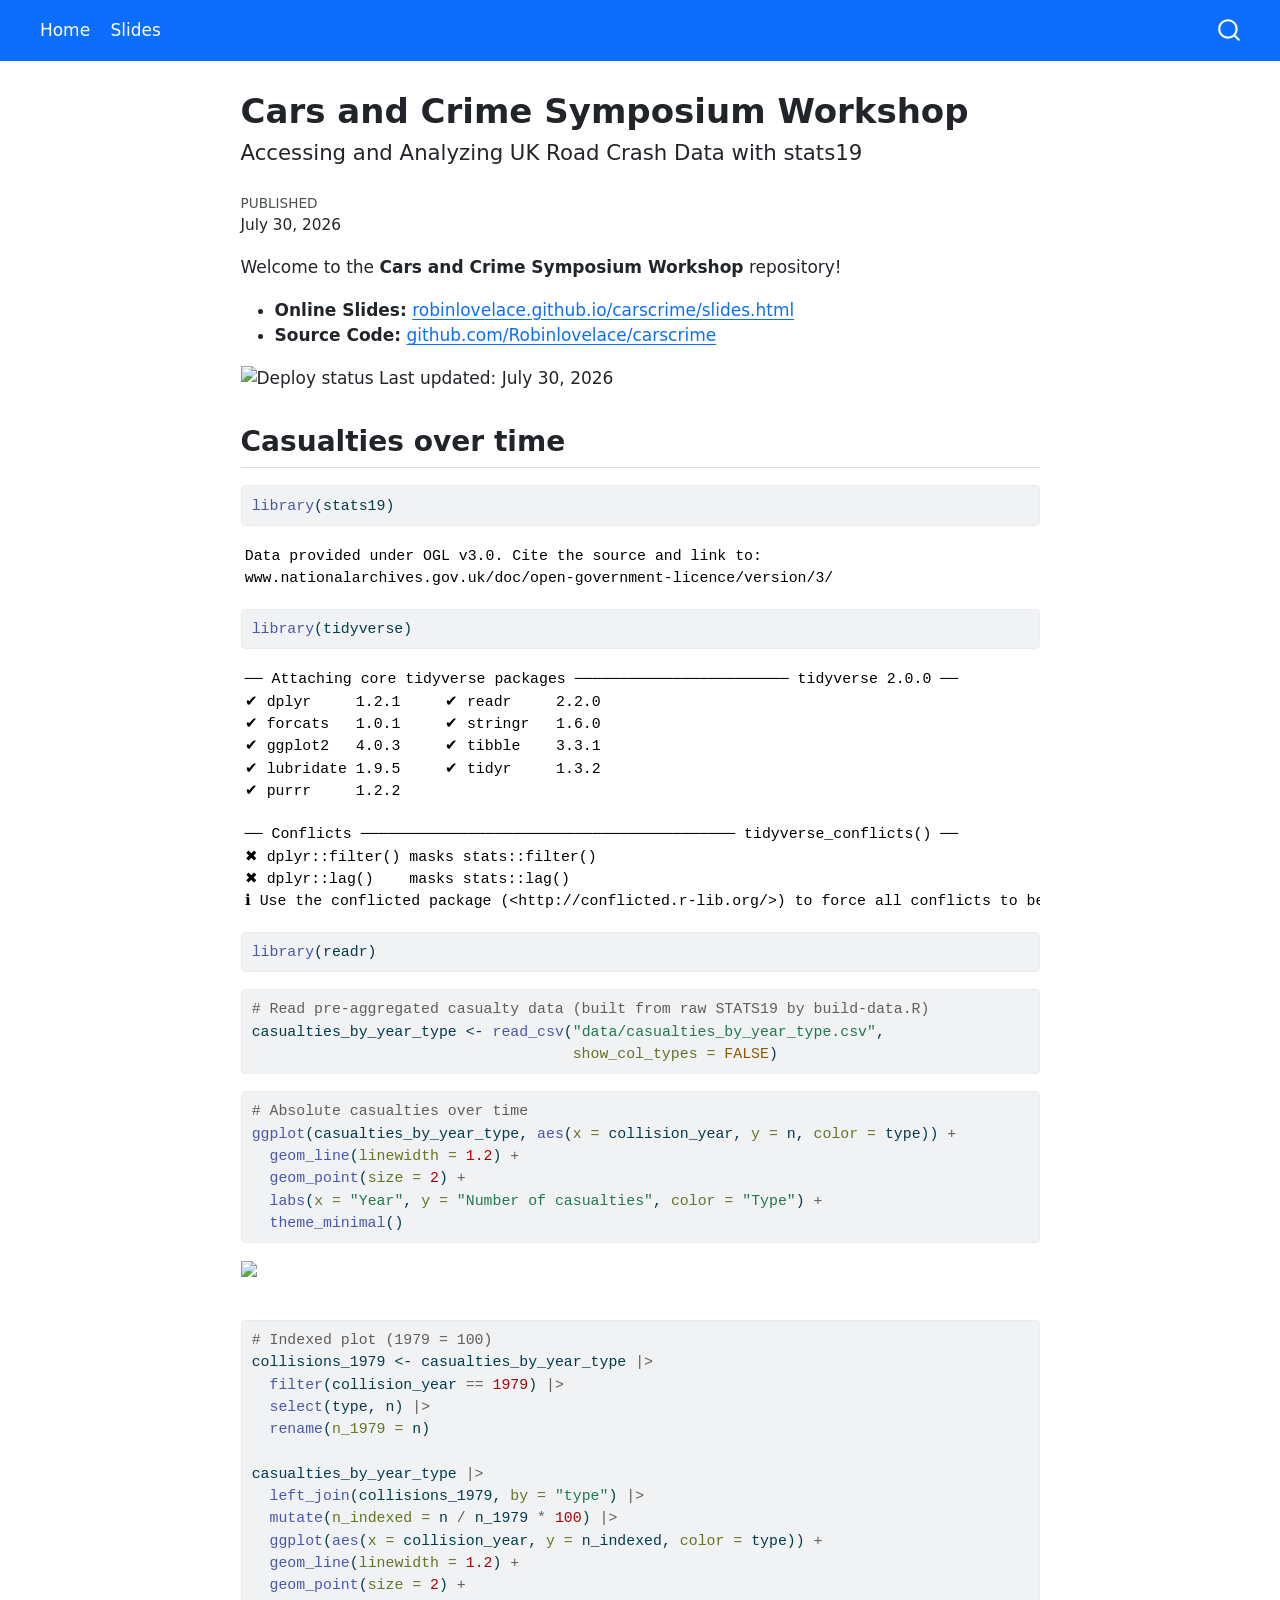
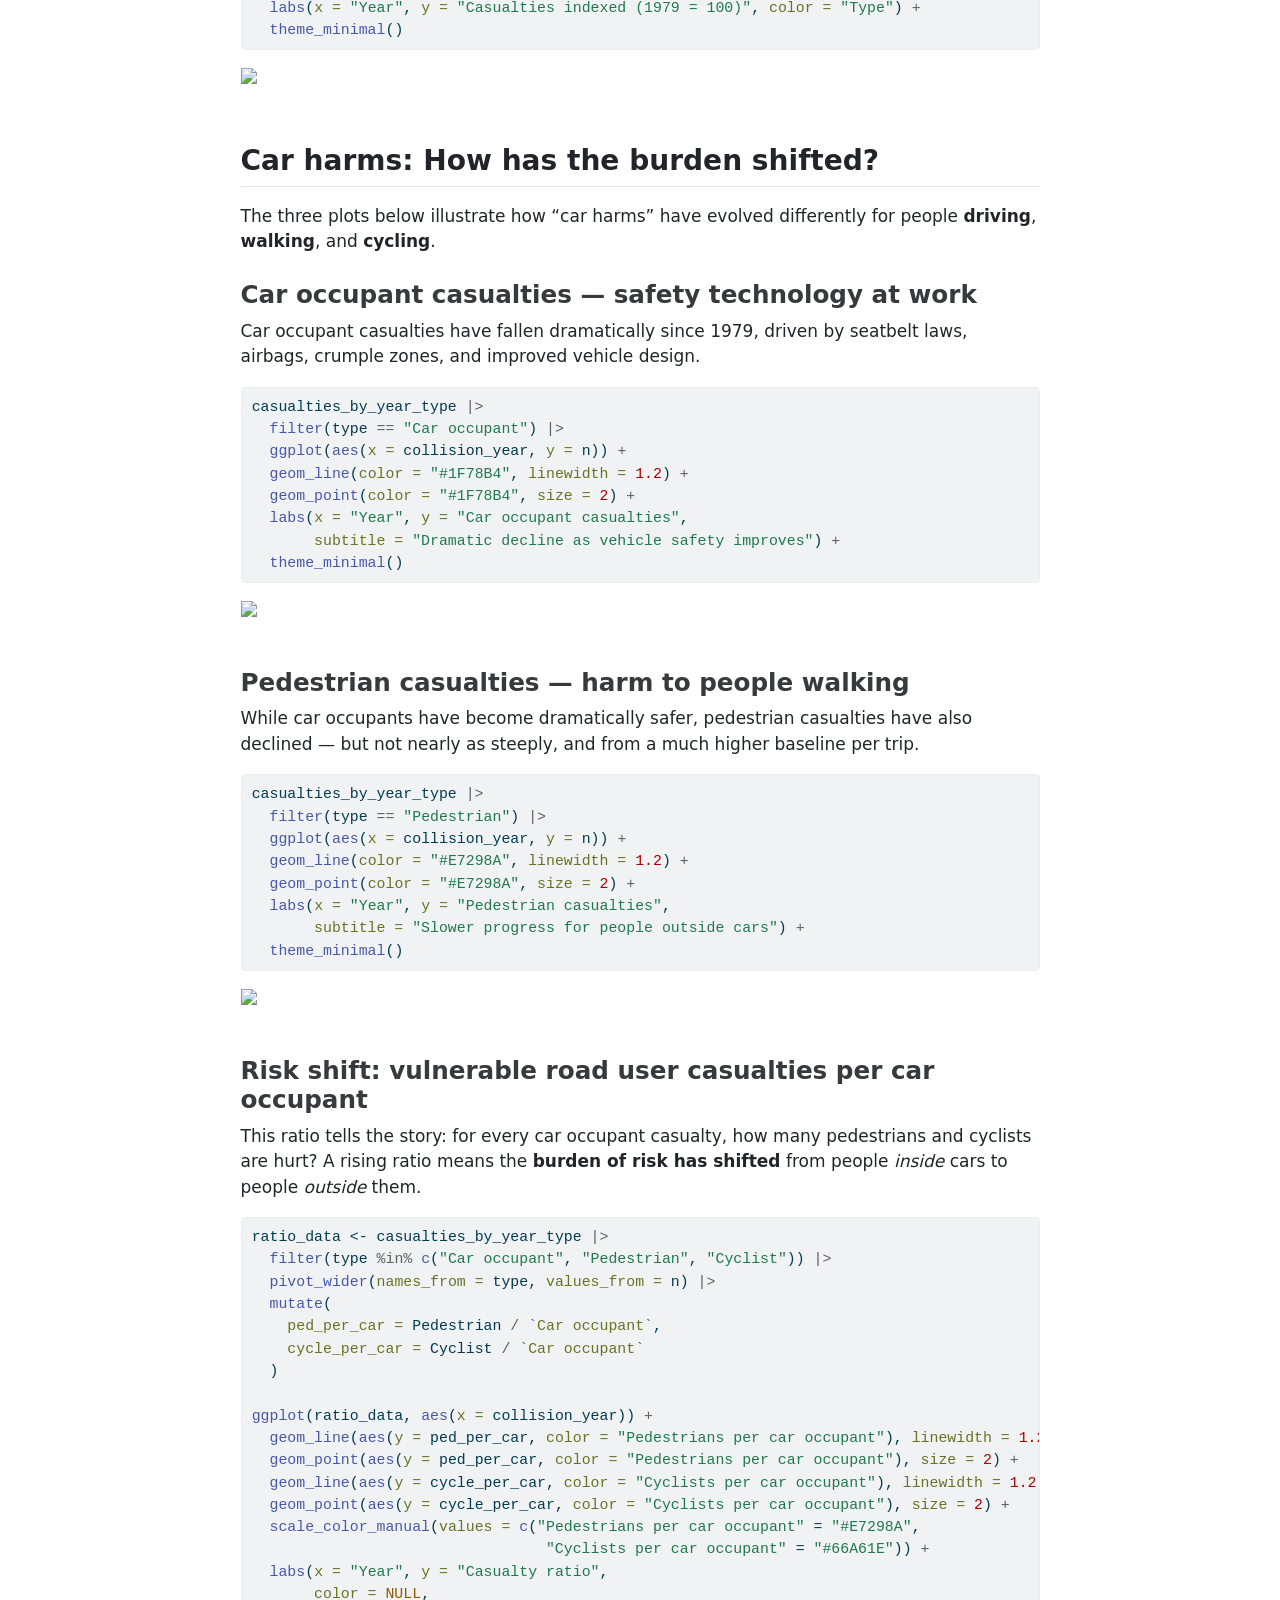
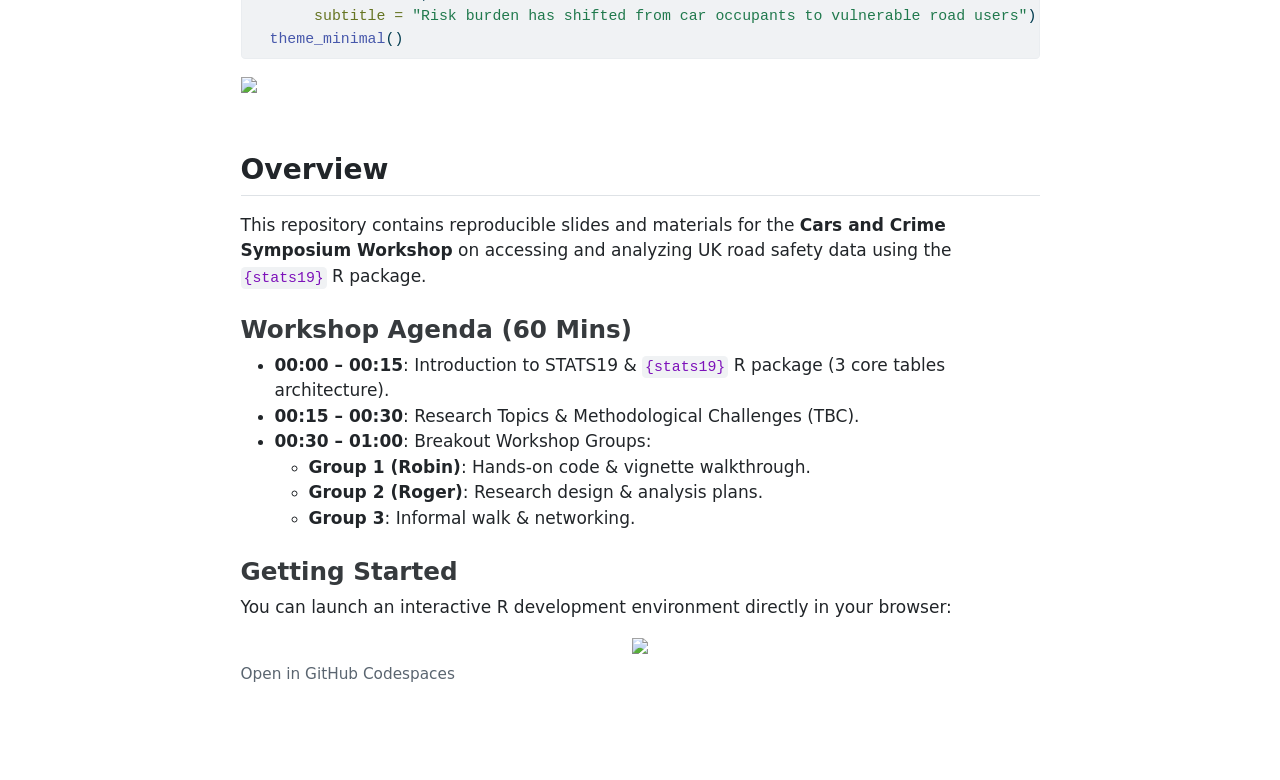
==== docs/index.html @ 3648b514 "Add car harms visualizations and pre-aggregated data Three new plots showing how car harms have shif" ====
<!DOCTYPE html>
<html xmlns="http://www.w3.org/1999/xhtml" lang="en" xml:lang="en"><head>

<meta charset="utf-8">
<meta name="generator" content="quarto-1.8.27">

<meta name="viewport" content="width=device-width, initial-scale=1.0, user-scalable=yes">

<meta name="dcterms.date" content="2026-07-30">

<title>Cars and Crime Symposium Workshop</title>
<style>
code{white-space: pre-wrap;}
span.smallcaps{font-variant: small-caps;}
div.columns{display: flex; gap: min(4vw, 1.5em);}
div.column{flex: auto; overflow-x: auto;}
div.hanging-indent{margin-left: 1.5em; text-indent: -1.5em;}
ul.task-list{list-style: none;}
ul.task-list li input[type="checkbox"] {
  width: 0.8em;
  margin: 0 0.8em 0.2em -1em; /* quarto-specific, see https://github.com/quarto-dev/quarto-cli/issues/4556 */ 
  vertical-align: middle;
}
/* CSS for syntax highlighting */
html { -webkit-text-size-adjust: 100%; }
pre > code.sourceCode { white-space: pre; position: relative; }
pre > code.sourceCode > span { display: inline-block; line-height: 1.25; }
pre > code.sourceCode > span:empty { height: 1.2em; }
.sourceCode { overflow: visible; }
code.sourceCode > span { color: inherit; text-decoration: inherit; }
div.sourceCode { margin: 1em 0; }
pre.sourceCode { margin: 0; }
@media screen {
div.sourceCode { overflow: auto; }
}
@media print {
pre > code.sourceCode { white-space: pre-wrap; }
pre > code.sourceCode > span { text-indent: -5em; padding-left: 5em; }
}
pre.numberSource code
  { counter-reset: source-line 0; }
pre.numberSource code > span
  { position: relative; left: -4em; counter-increment: source-line; }
pre.numberSource code > span > a:first-child::before
  { content: counter(source-line);
    position: relative; left: -1em; text-align: right; vertical-align: baseline;
    border: none; display: inline-block;
    -webkit-touch-callout: none; -webkit-user-select: none;
    -khtml-user-select: none; -moz-user-select: none;
    -ms-user-select: none; user-select: none;
    padding: 0 4px; width: 4em;
  }
pre.numberSource { margin-left: 3em;  padding-left: 4px; }
div.sourceCode
  {   }
@media screen {
pre > code.sourceCode > span > a:first-child::before { text-decoration: underline; }
}
</style>


<script src="site_libs/quarto-nav/quarto-nav.js"></script>
<script src="site_libs/quarto-nav/headroom.min.js"></script>
<script src="site_libs/clipboard/clipboard.min.js"></script>
<script src="site_libs/quarto-search/autocomplete.umd.js"></script>
<script src="site_libs/quarto-search/fuse.min.js"></script>
<script src="site_libs/quarto-search/quarto-search.js"></script>
<meta name="quarto:offset" content="./">
<script src="site_libs/quarto-html/quarto.js" type="module"></script>
<script src="site_libs/quarto-html/tabsets/tabsets.js" type="module"></script>
<script src="site_libs/quarto-html/axe/axe-check.js" type="module"></script>
<script src="site_libs/quarto-html/popper.min.js"></script>
<script src="site_libs/quarto-html/tippy.umd.min.js"></script>
<script src="site_libs/quarto-html/anchor.min.js"></script>
<link href="site_libs/quarto-html/tippy.css" rel="stylesheet">
<link href="site_libs/quarto-html/quarto-syntax-highlighting-ed96de9b727972fe78a7b5d16c58bf87.css" rel="stylesheet" id="quarto-text-highlighting-styles">
<script src="site_libs/bootstrap/bootstrap.min.js"></script>
<link href="site_libs/bootstrap/bootstrap-icons.css" rel="stylesheet">
<link href="site_libs/bootstrap/bootstrap-a65cd719b1292e57c921afe365943c10.min.css" rel="stylesheet" append-hash="true" id="quarto-bootstrap" data-mode="light">
<script id="quarto-search-options" type="application/json">{
  "location": "navbar",
  "copy-button": false,
  "collapse-after": 3,
  "panel-placement": "end",
  "type": "overlay",
  "limit": 50,
  "keyboard-shortcut": [
    "f",
    "/",
    "s"
  ],
  "show-item-context": false,
  "language": {
    "search-no-results-text": "No results",
    "search-matching-documents-text": "matching documents",
    "search-copy-link-title": "Copy link to search",
    "search-hide-matches-text": "Hide additional matches",
    "search-more-match-text": "more match in this document",
    "search-more-matches-text": "more matches in this document",
    "search-clear-button-title": "Clear",
    "search-text-placeholder": "",
    "search-detached-cancel-button-title": "Cancel",
    "search-submit-button-title": "Submit",
    "search-label": "Search"
  }
}</script>


</head>

<body class="nav-fixed fullcontent quarto-light">

<div id="quarto-search-results"></div>
  <header id="quarto-header" class="headroom fixed-top">
    <nav class="navbar navbar-expand-lg " data-bs-theme="dark">
      <div class="navbar-container container-fluid">
            <div id="quarto-search" class="" title="Search"></div>
          <button class="navbar-toggler" type="button" data-bs-toggle="collapse" data-bs-target="#navbarCollapse" aria-controls="navbarCollapse" role="menu" aria-expanded="false" aria-label="Toggle navigation" onclick="if (window.quartoToggleHeadroom) { window.quartoToggleHeadroom(); }">
  <span class="navbar-toggler-icon"></span>
</button>
          <div class="collapse navbar-collapse" id="navbarCollapse">
            <ul class="navbar-nav navbar-nav-scroll me-auto">
  <li class="nav-item">
    <a class="nav-link active" href="./index.html" aria-current="page"> 
<span class="menu-text">Home</span></a>
  </li>  
  <li class="nav-item">
    <a class="nav-link" href="./slides.html"> 
<span class="menu-text">Slides</span></a>
  </li>  
</ul>
          </div> <!-- /navcollapse -->
            <div class="quarto-navbar-tools">
</div>
      </div> <!-- /container-fluid -->
    </nav>
</header>
<!-- content -->
<div id="quarto-content" class="quarto-container page-columns page-rows-contents page-layout-article page-navbar">
<!-- sidebar -->
<!-- margin-sidebar -->
    
<!-- main -->
<main class="content" id="quarto-document-content">

<header id="title-block-header" class="quarto-title-block default">
<div class="quarto-title">
<h1 class="title">Cars and Crime Symposium Workshop</h1>
<p class="subtitle lead">Accessing and Analyzing UK Road Crash Data with stats19</p>
</div>



<div class="quarto-title-meta">

    
    <div>
    <div class="quarto-title-meta-heading">Published</div>
    <div class="quarto-title-meta-contents">
      <p class="date">July 30, 2026</p>
    </div>
  </div>
  
    
  </div>
  


</header>


<p>Welcome to the <strong>Cars and Crime Symposium Workshop</strong> repository!</p>
<ul>
<li><strong>Online Slides:</strong> <a href="https://robinlovelace.github.io/carscrime/slides.html">robinlovelace.github.io/carscrime/slides.html</a></li>
<li><strong>Source Code:</strong> <a href="https://github.com/Robinlovelace/carscrime">github.com/Robinlovelace/carscrime</a></li>
</ul>
<p><img src="https://img.shields.io/github/actions/workflow/status/Robinlovelace/carscrime/publish.yml?branch=main&amp;label=deploy" class="img-fluid" alt="Deploy status"> Last updated: July 30, 2026</p>
<section id="casualties-over-time" class="level2">
<h2 class="anchored" data-anchor-id="casualties-over-time">Casualties over time</h2>
<div class="cell">
<div class="code-copy-outer-scaffold"><div class="sourceCode cell-code" id="cb1"><pre class="sourceCode r code-with-copy"><code class="sourceCode r"><span id="cb1-1"><a href="#cb1-1" aria-hidden="true" tabindex="-1"></a><span class="fu">library</span>(stats19)</span></code></pre></div><button title="Copy to Clipboard" class="code-copy-button"><i class="bi"></i></button></div>
<div class="cell-output cell-output-stderr">
<pre><code>Data provided under OGL v3.0. Cite the source and link to:
www.nationalarchives.gov.uk/doc/open-government-licence/version/3/</code></pre>
</div>
<div class="code-copy-outer-scaffold"><div class="sourceCode cell-code" id="cb3"><pre class="sourceCode r code-with-copy"><code class="sourceCode r"><span id="cb3-1"><a href="#cb3-1" aria-hidden="true" tabindex="-1"></a><span class="fu">library</span>(tidyverse)</span></code></pre></div><button title="Copy to Clipboard" class="code-copy-button"><i class="bi"></i></button></div>
<div class="cell-output cell-output-stderr">
<pre><code>── Attaching core tidyverse packages ──────────────────────── tidyverse 2.0.0 ──
✔ dplyr     1.2.1     ✔ readr     2.2.0
✔ forcats   1.0.1     ✔ stringr   1.6.0
✔ ggplot2   4.0.3     ✔ tibble    3.3.1
✔ lubridate 1.9.5     ✔ tidyr     1.3.2
✔ purrr     1.2.2     </code></pre>
</div>
<div class="cell-output cell-output-stderr">
<pre><code>── Conflicts ────────────────────────────────────────── tidyverse_conflicts() ──
✖ dplyr::filter() masks stats::filter()
✖ dplyr::lag()    masks stats::lag()
ℹ Use the conflicted package (&lt;http://conflicted.r-lib.org/&gt;) to force all conflicts to become errors</code></pre>
</div>
<div class="code-copy-outer-scaffold"><div class="sourceCode cell-code" id="cb6"><pre class="sourceCode r code-with-copy"><code class="sourceCode r"><span id="cb6-1"><a href="#cb6-1" aria-hidden="true" tabindex="-1"></a><span class="fu">library</span>(readr)</span></code></pre></div><button title="Copy to Clipboard" class="code-copy-button"><i class="bi"></i></button></div>
</div>
<div class="cell">
<div class="code-copy-outer-scaffold"><div class="sourceCode cell-code" id="cb7"><pre class="sourceCode r code-with-copy"><code class="sourceCode r"><span id="cb7-1"><a href="#cb7-1" aria-hidden="true" tabindex="-1"></a><span class="co"># Read pre-aggregated casualty data (built from raw STATS19 by build-data.R)</span></span>
<span id="cb7-2"><a href="#cb7-2" aria-hidden="true" tabindex="-1"></a>casualties_by_year_type <span class="ot">&lt;-</span> <span class="fu">read_csv</span>(<span class="st">"data/casualties_by_year_type.csv"</span>,</span>
<span id="cb7-3"><a href="#cb7-3" aria-hidden="true" tabindex="-1"></a>                                    <span class="at">show_col_types =</span> <span class="cn">FALSE</span>)</span></code></pre></div><button title="Copy to Clipboard" class="code-copy-button"><i class="bi"></i></button></div>
</div>
<div class="cell">
<div class="code-copy-outer-scaffold"><div class="sourceCode cell-code" id="cb8"><pre class="sourceCode r code-with-copy"><code class="sourceCode r"><span id="cb8-1"><a href="#cb8-1" aria-hidden="true" tabindex="-1"></a><span class="co"># Absolute casualties over time</span></span>
<span id="cb8-2"><a href="#cb8-2" aria-hidden="true" tabindex="-1"></a><span class="fu">ggplot</span>(casualties_by_year_type, <span class="fu">aes</span>(<span class="at">x =</span> collision_year, <span class="at">y =</span> n, <span class="at">color =</span> type)) <span class="sc">+</span></span>
<span id="cb8-3"><a href="#cb8-3" aria-hidden="true" tabindex="-1"></a>  <span class="fu">geom_line</span>(<span class="at">linewidth =</span> <span class="fl">1.2</span>) <span class="sc">+</span></span>
<span id="cb8-4"><a href="#cb8-4" aria-hidden="true" tabindex="-1"></a>  <span class="fu">geom_point</span>(<span class="at">size =</span> <span class="dv">2</span>) <span class="sc">+</span></span>
<span id="cb8-5"><a href="#cb8-5" aria-hidden="true" tabindex="-1"></a>  <span class="fu">labs</span>(<span class="at">x =</span> <span class="st">"Year"</span>, <span class="at">y =</span> <span class="st">"Number of casualties"</span>, <span class="at">color =</span> <span class="st">"Type"</span>) <span class="sc">+</span></span>
<span id="cb8-6"><a href="#cb8-6" aria-hidden="true" tabindex="-1"></a>  <span class="fu">theme_minimal</span>()</span></code></pre></div><button title="Copy to Clipboard" class="code-copy-button"><i class="bi"></i></button></div>
<div class="cell-output-display">
<div>
<figure class="figure">
<p><img src="index_files/figure-html/unnamed-chunk-3-1.png" class="img-fluid figure-img" width="672"></p>
</figure>
</div>
</div>
</div>
<div class="cell">
<div class="code-copy-outer-scaffold"><div class="sourceCode cell-code" id="cb9"><pre class="sourceCode r code-with-copy"><code class="sourceCode r"><span id="cb9-1"><a href="#cb9-1" aria-hidden="true" tabindex="-1"></a><span class="co"># Indexed plot (1979 = 100)</span></span>
<span id="cb9-2"><a href="#cb9-2" aria-hidden="true" tabindex="-1"></a>collisions_1979 <span class="ot">&lt;-</span> casualties_by_year_type <span class="sc">|&gt;</span></span>
<span id="cb9-3"><a href="#cb9-3" aria-hidden="true" tabindex="-1"></a>  <span class="fu">filter</span>(collision_year <span class="sc">==</span> <span class="dv">1979</span>) <span class="sc">|&gt;</span></span>
<span id="cb9-4"><a href="#cb9-4" aria-hidden="true" tabindex="-1"></a>  <span class="fu">select</span>(type, n) <span class="sc">|&gt;</span></span>
<span id="cb9-5"><a href="#cb9-5" aria-hidden="true" tabindex="-1"></a>  <span class="fu">rename</span>(<span class="at">n_1979 =</span> n)</span>
<span id="cb9-6"><a href="#cb9-6" aria-hidden="true" tabindex="-1"></a></span>
<span id="cb9-7"><a href="#cb9-7" aria-hidden="true" tabindex="-1"></a>casualties_by_year_type <span class="sc">|&gt;</span></span>
<span id="cb9-8"><a href="#cb9-8" aria-hidden="true" tabindex="-1"></a>  <span class="fu">left_join</span>(collisions_1979, <span class="at">by =</span> <span class="st">"type"</span>) <span class="sc">|&gt;</span></span>
<span id="cb9-9"><a href="#cb9-9" aria-hidden="true" tabindex="-1"></a>  <span class="fu">mutate</span>(<span class="at">n_indexed =</span> n <span class="sc">/</span> n_1979 <span class="sc">*</span> <span class="dv">100</span>) <span class="sc">|&gt;</span></span>
<span id="cb9-10"><a href="#cb9-10" aria-hidden="true" tabindex="-1"></a>  <span class="fu">ggplot</span>(<span class="fu">aes</span>(<span class="at">x =</span> collision_year, <span class="at">y =</span> n_indexed, <span class="at">color =</span> type)) <span class="sc">+</span></span>
<span id="cb9-11"><a href="#cb9-11" aria-hidden="true" tabindex="-1"></a>  <span class="fu">geom_line</span>(<span class="at">linewidth =</span> <span class="fl">1.2</span>) <span class="sc">+</span></span>
<span id="cb9-12"><a href="#cb9-12" aria-hidden="true" tabindex="-1"></a>  <span class="fu">geom_point</span>(<span class="at">size =</span> <span class="dv">2</span>) <span class="sc">+</span></span>
<span id="cb9-13"><a href="#cb9-13" aria-hidden="true" tabindex="-1"></a>  <span class="fu">labs</span>(<span class="at">x =</span> <span class="st">"Year"</span>, <span class="at">y =</span> <span class="st">"Casualties indexed (1979 = 100)"</span>, <span class="at">color =</span> <span class="st">"Type"</span>) <span class="sc">+</span></span>
<span id="cb9-14"><a href="#cb9-14" aria-hidden="true" tabindex="-1"></a>  <span class="fu">theme_minimal</span>()</span></code></pre></div><button title="Copy to Clipboard" class="code-copy-button"><i class="bi"></i></button></div>
<div class="cell-output-display">
<div>
<figure class="figure">
<p><img src="index_files/figure-html/unnamed-chunk-4-1.png" class="img-fluid figure-img" width="672"></p>
</figure>
</div>
</div>
</div>
</section>
<section id="car-harms-how-has-the-burden-shifted" class="level2">
<h2 class="anchored" data-anchor-id="car-harms-how-has-the-burden-shifted">Car harms: How has the burden shifted?</h2>
<p>The three plots below illustrate how “car harms” have evolved differently for people <strong>driving</strong>, <strong>walking</strong>, and <strong>cycling</strong>.</p>
<section id="car-occupant-casualties-safety-technology-at-work" class="level3">
<h3 class="anchored" data-anchor-id="car-occupant-casualties-safety-technology-at-work">Car occupant casualties — safety technology at work</h3>
<p>Car occupant casualties have fallen dramatically since 1979, driven by seatbelt laws, airbags, crumple zones, and improved vehicle design.</p>
<div class="cell">
<div class="code-copy-outer-scaffold"><div class="sourceCode cell-code" id="cb10"><pre class="sourceCode r code-with-copy"><code class="sourceCode r"><span id="cb10-1"><a href="#cb10-1" aria-hidden="true" tabindex="-1"></a>casualties_by_year_type <span class="sc">|&gt;</span></span>
<span id="cb10-2"><a href="#cb10-2" aria-hidden="true" tabindex="-1"></a>  <span class="fu">filter</span>(type <span class="sc">==</span> <span class="st">"Car occupant"</span>) <span class="sc">|&gt;</span></span>
<span id="cb10-3"><a href="#cb10-3" aria-hidden="true" tabindex="-1"></a>  <span class="fu">ggplot</span>(<span class="fu">aes</span>(<span class="at">x =</span> collision_year, <span class="at">y =</span> n)) <span class="sc">+</span></span>
<span id="cb10-4"><a href="#cb10-4" aria-hidden="true" tabindex="-1"></a>  <span class="fu">geom_line</span>(<span class="at">color =</span> <span class="st">"#1F78B4"</span>, <span class="at">linewidth =</span> <span class="fl">1.2</span>) <span class="sc">+</span></span>
<span id="cb10-5"><a href="#cb10-5" aria-hidden="true" tabindex="-1"></a>  <span class="fu">geom_point</span>(<span class="at">color =</span> <span class="st">"#1F78B4"</span>, <span class="at">size =</span> <span class="dv">2</span>) <span class="sc">+</span></span>
<span id="cb10-6"><a href="#cb10-6" aria-hidden="true" tabindex="-1"></a>  <span class="fu">labs</span>(<span class="at">x =</span> <span class="st">"Year"</span>, <span class="at">y =</span> <span class="st">"Car occupant casualties"</span>,</span>
<span id="cb10-7"><a href="#cb10-7" aria-hidden="true" tabindex="-1"></a>       <span class="at">subtitle =</span> <span class="st">"Dramatic decline as vehicle safety improves"</span>) <span class="sc">+</span></span>
<span id="cb10-8"><a href="#cb10-8" aria-hidden="true" tabindex="-1"></a>  <span class="fu">theme_minimal</span>()</span></code></pre></div><button title="Copy to Clipboard" class="code-copy-button"><i class="bi"></i></button></div>
<div class="cell-output-display">
<div>
<figure class="figure">
<p><img src="index_files/figure-html/unnamed-chunk-5-1.png" class="img-fluid figure-img" width="672"></p>
</figure>
</div>
</div>
</div>
</section>
<section id="pedestrian-casualties-harm-to-people-walking" class="level3">
<h3 class="anchored" data-anchor-id="pedestrian-casualties-harm-to-people-walking">Pedestrian casualties — harm to people walking</h3>
<p>While car occupants have become dramatically safer, pedestrian casualties have also declined — but not nearly as steeply, and from a much higher baseline per trip.</p>
<div class="cell">
<div class="code-copy-outer-scaffold"><div class="sourceCode cell-code" id="cb11"><pre class="sourceCode r code-with-copy"><code class="sourceCode r"><span id="cb11-1"><a href="#cb11-1" aria-hidden="true" tabindex="-1"></a>casualties_by_year_type <span class="sc">|&gt;</span></span>
<span id="cb11-2"><a href="#cb11-2" aria-hidden="true" tabindex="-1"></a>  <span class="fu">filter</span>(type <span class="sc">==</span> <span class="st">"Pedestrian"</span>) <span class="sc">|&gt;</span></span>
<span id="cb11-3"><a href="#cb11-3" aria-hidden="true" tabindex="-1"></a>  <span class="fu">ggplot</span>(<span class="fu">aes</span>(<span class="at">x =</span> collision_year, <span class="at">y =</span> n)) <span class="sc">+</span></span>
<span id="cb11-4"><a href="#cb11-4" aria-hidden="true" tabindex="-1"></a>  <span class="fu">geom_line</span>(<span class="at">color =</span> <span class="st">"#E7298A"</span>, <span class="at">linewidth =</span> <span class="fl">1.2</span>) <span class="sc">+</span></span>
<span id="cb11-5"><a href="#cb11-5" aria-hidden="true" tabindex="-1"></a>  <span class="fu">geom_point</span>(<span class="at">color =</span> <span class="st">"#E7298A"</span>, <span class="at">size =</span> <span class="dv">2</span>) <span class="sc">+</span></span>
<span id="cb11-6"><a href="#cb11-6" aria-hidden="true" tabindex="-1"></a>  <span class="fu">labs</span>(<span class="at">x =</span> <span class="st">"Year"</span>, <span class="at">y =</span> <span class="st">"Pedestrian casualties"</span>,</span>
<span id="cb11-7"><a href="#cb11-7" aria-hidden="true" tabindex="-1"></a>       <span class="at">subtitle =</span> <span class="st">"Slower progress for people outside cars"</span>) <span class="sc">+</span></span>
<span id="cb11-8"><a href="#cb11-8" aria-hidden="true" tabindex="-1"></a>  <span class="fu">theme_minimal</span>()</span></code></pre></div><button title="Copy to Clipboard" class="code-copy-button"><i class="bi"></i></button></div>
<div class="cell-output-display">
<div>
<figure class="figure">
<p><img src="index_files/figure-html/unnamed-chunk-6-1.png" class="img-fluid figure-img" width="672"></p>
</figure>
</div>
</div>
</div>
</section>
<section id="risk-shift-vulnerable-road-user-casualties-per-car-occupant" class="level3">
<h3 class="anchored" data-anchor-id="risk-shift-vulnerable-road-user-casualties-per-car-occupant">Risk shift: vulnerable road user casualties per car occupant</h3>
<p>This ratio tells the story: for every car occupant casualty, how many pedestrians and cyclists are hurt? A rising ratio means the <strong>burden of risk has shifted</strong> from people <em>inside</em> cars to people <em>outside</em> them.</p>
<div class="cell">
<div class="code-copy-outer-scaffold"><div class="sourceCode cell-code" id="cb12"><pre class="sourceCode r code-with-copy"><code class="sourceCode r"><span id="cb12-1"><a href="#cb12-1" aria-hidden="true" tabindex="-1"></a>ratio_data <span class="ot">&lt;-</span> casualties_by_year_type <span class="sc">|&gt;</span></span>
<span id="cb12-2"><a href="#cb12-2" aria-hidden="true" tabindex="-1"></a>  <span class="fu">filter</span>(type <span class="sc">%in%</span> <span class="fu">c</span>(<span class="st">"Car occupant"</span>, <span class="st">"Pedestrian"</span>, <span class="st">"Cyclist"</span>)) <span class="sc">|&gt;</span></span>
<span id="cb12-3"><a href="#cb12-3" aria-hidden="true" tabindex="-1"></a>  <span class="fu">pivot_wider</span>(<span class="at">names_from =</span> type, <span class="at">values_from =</span> n) <span class="sc">|&gt;</span></span>
<span id="cb12-4"><a href="#cb12-4" aria-hidden="true" tabindex="-1"></a>  <span class="fu">mutate</span>(</span>
<span id="cb12-5"><a href="#cb12-5" aria-hidden="true" tabindex="-1"></a>    <span class="at">ped_per_car =</span> Pedestrian <span class="sc">/</span> <span class="st">`</span><span class="at">Car occupant</span><span class="st">`</span>,</span>
<span id="cb12-6"><a href="#cb12-6" aria-hidden="true" tabindex="-1"></a>    <span class="at">cycle_per_car =</span> Cyclist <span class="sc">/</span> <span class="st">`</span><span class="at">Car occupant</span><span class="st">`</span></span>
<span id="cb12-7"><a href="#cb12-7" aria-hidden="true" tabindex="-1"></a>  )</span>
<span id="cb12-8"><a href="#cb12-8" aria-hidden="true" tabindex="-1"></a></span>
<span id="cb12-9"><a href="#cb12-9" aria-hidden="true" tabindex="-1"></a><span class="fu">ggplot</span>(ratio_data, <span class="fu">aes</span>(<span class="at">x =</span> collision_year)) <span class="sc">+</span></span>
<span id="cb12-10"><a href="#cb12-10" aria-hidden="true" tabindex="-1"></a>  <span class="fu">geom_line</span>(<span class="fu">aes</span>(<span class="at">y =</span> ped_per_car, <span class="at">color =</span> <span class="st">"Pedestrians per car occupant"</span>), <span class="at">linewidth =</span> <span class="fl">1.2</span>) <span class="sc">+</span></span>
<span id="cb12-11"><a href="#cb12-11" aria-hidden="true" tabindex="-1"></a>  <span class="fu">geom_point</span>(<span class="fu">aes</span>(<span class="at">y =</span> ped_per_car, <span class="at">color =</span> <span class="st">"Pedestrians per car occupant"</span>), <span class="at">size =</span> <span class="dv">2</span>) <span class="sc">+</span></span>
<span id="cb12-12"><a href="#cb12-12" aria-hidden="true" tabindex="-1"></a>  <span class="fu">geom_line</span>(<span class="fu">aes</span>(<span class="at">y =</span> cycle_per_car, <span class="at">color =</span> <span class="st">"Cyclists per car occupant"</span>), <span class="at">linewidth =</span> <span class="fl">1.2</span>) <span class="sc">+</span></span>
<span id="cb12-13"><a href="#cb12-13" aria-hidden="true" tabindex="-1"></a>  <span class="fu">geom_point</span>(<span class="fu">aes</span>(<span class="at">y =</span> cycle_per_car, <span class="at">color =</span> <span class="st">"Cyclists per car occupant"</span>), <span class="at">size =</span> <span class="dv">2</span>) <span class="sc">+</span></span>
<span id="cb12-14"><a href="#cb12-14" aria-hidden="true" tabindex="-1"></a>  <span class="fu">scale_color_manual</span>(<span class="at">values =</span> <span class="fu">c</span>(<span class="st">"Pedestrians per car occupant"</span> <span class="ot">=</span> <span class="st">"#E7298A"</span>,</span>
<span id="cb12-15"><a href="#cb12-15" aria-hidden="true" tabindex="-1"></a>                                 <span class="st">"Cyclists per car occupant"</span> <span class="ot">=</span> <span class="st">"#66A61E"</span>)) <span class="sc">+</span></span>
<span id="cb12-16"><a href="#cb12-16" aria-hidden="true" tabindex="-1"></a>  <span class="fu">labs</span>(<span class="at">x =</span> <span class="st">"Year"</span>, <span class="at">y =</span> <span class="st">"Casualty ratio"</span>,</span>
<span id="cb12-17"><a href="#cb12-17" aria-hidden="true" tabindex="-1"></a>       <span class="at">color =</span> <span class="cn">NULL</span>,</span>
<span id="cb12-18"><a href="#cb12-18" aria-hidden="true" tabindex="-1"></a>       <span class="at">subtitle =</span> <span class="st">"Risk burden has shifted from car occupants to vulnerable road users"</span>) <span class="sc">+</span></span>
<span id="cb12-19"><a href="#cb12-19" aria-hidden="true" tabindex="-1"></a>  <span class="fu">theme_minimal</span>()</span></code></pre></div><button title="Copy to Clipboard" class="code-copy-button"><i class="bi"></i></button></div>
<div class="cell-output-display">
<div>
<figure class="figure">
<p><img src="index_files/figure-html/unnamed-chunk-7-1.png" class="img-fluid figure-img" width="672"></p>
</figure>
</div>
</div>
</div>
</section>
</section>
<section id="overview" class="level2">
<h2 class="anchored" data-anchor-id="overview">Overview</h2>
<p>This repository contains reproducible slides and materials for the <strong>Cars and Crime Symposium Workshop</strong> on accessing and analyzing UK road safety data using the <code>{stats19}</code> R package.</p>
<section id="workshop-agenda-60-mins" class="level3">
<h3 class="anchored" data-anchor-id="workshop-agenda-60-mins">Workshop Agenda (60 Mins)</h3>
<ul>
<li><strong>00:00 – 00:15</strong>: Introduction to STATS19 &amp; <code>{stats19}</code> R package (3 core tables architecture).</li>
<li><strong>00:15 – 00:30</strong>: Research Topics &amp; Methodological Challenges (TBC).</li>
<li><strong>00:30 – 01:00</strong>: Breakout Workshop Groups:
<ul>
<li><strong>Group 1 (Robin)</strong>: Hands-on code &amp; vignette walkthrough.</li>
<li><strong>Group 2 (Roger)</strong>: Research design &amp; analysis plans.</li>
<li><strong>Group 3</strong>: Informal walk &amp; networking.</li>
</ul></li>
</ul>
</section>
<section id="getting-started" class="level3">
<h3 class="anchored" data-anchor-id="getting-started">Getting Started</h3>
<p>You can launch an interactive R development environment directly in your browser:</p>
<div class="quarto-figure quarto-figure-center">
<figure class="figure">
<p><a href="https://github.com/codespaces/new/Robinlovelace/carscrime?quickstart=1"><img src="https://img.shields.io/badge/Open%20in-GitHub%20Codespaces-blue?logo=github.png" class="img-fluid figure-img"></a></p>
<figcaption>Open in GitHub Codespaces</figcaption>
</figure>
</div>


</section>
</section>

</main> <!-- /main -->
<script id="quarto-html-after-body" type="application/javascript">
  window.document.addEventListener("DOMContentLoaded", function (event) {
    const icon = "";
    const anchorJS = new window.AnchorJS();
    anchorJS.options = {
      placement: 'right',
      icon: icon
    };
    anchorJS.add('.anchored');
    const isCodeAnnotation = (el) => {
      for (const clz of el.classList) {
        if (clz.startsWith('code-annotation-')) {                     
          return true;
        }
      }
      return false;
    }
    const onCopySuccess = function(e) {
      // button target
      const button = e.trigger;
      // don't keep focus
      button.blur();
      // flash "checked"
      button.classList.add('code-copy-button-checked');
      var currentTitle = button.getAttribute("title");
      button.setAttribute("title", "Copied!");
      let tooltip;
      if (window.bootstrap) {
        button.setAttribute("data-bs-toggle", "tooltip");
        button.setAttribute("data-bs-placement", "left");
        button.setAttribute("data-bs-title", "Copied!");
        tooltip = new bootstrap.Tooltip(button, 
          { trigger: "manual", 
            customClass: "code-copy-button-tooltip",
            offset: [0, -8]});
        tooltip.show();    
      }
      setTimeout(function() {
        if (tooltip) {
          tooltip.hide();
          button.removeAttribute("data-bs-title");
          button.removeAttribute("data-bs-toggle");
          button.removeAttribute("data-bs-placement");
        }
        button.setAttribute("title", currentTitle);
        button.classList.remove('code-copy-button-checked');
      }, 1000);
      // clear code selection
      e.clearSelection();
    }
    const getTextToCopy = function(trigger) {
      const outerScaffold = trigger.parentElement.cloneNode(true);
      const codeEl = outerScaffold.querySelector('code');
      for (const childEl of codeEl.children) {
        if (isCodeAnnotation(childEl)) {
          childEl.remove();
        }
      }
      return codeEl.innerText;
    }
    const clipboard = new window.ClipboardJS('.code-copy-button:not([data-in-quarto-modal])', {
      text: getTextToCopy
    });
    clipboard.on('success', onCopySuccess);
    if (window.document.getElementById('quarto-embedded-source-code-modal')) {
      const clipboardModal = new window.ClipboardJS('.code-copy-button[data-in-quarto-modal]', {
        text: getTextToCopy,
        container: window.document.getElementById('quarto-embedded-source-code-modal')
      });
      clipboardModal.on('success', onCopySuccess);
    }
      var localhostRegex = new RegExp(/^(?:http|https):\/\/localhost\:?[0-9]*\//);
      var mailtoRegex = new RegExp(/^mailto:/);
        var filterRegex = new RegExp('/' + window.location.host + '/');
      var isInternal = (href) => {
          return filterRegex.test(href) || localhostRegex.test(href) || mailtoRegex.test(href);
      }
      // Inspect non-navigation links and adorn them if external
     var links = window.document.querySelectorAll('a[href]:not(.nav-link):not(.navbar-brand):not(.toc-action):not(.sidebar-link):not(.sidebar-item-toggle):not(.pagination-link):not(.no-external):not([aria-hidden]):not(.dropdown-item):not(.quarto-navigation-tool):not(.about-link)');
      for (var i=0; i<links.length; i++) {
        const link = links[i];
        if (!isInternal(link.href)) {
          // undo the damage that might have been done by quarto-nav.js in the case of
          // links that we want to consider external
          if (link.dataset.originalHref !== undefined) {
            link.href = link.dataset.originalHref;
          }
        }
      }
    function tippyHover(el, contentFn, onTriggerFn, onUntriggerFn) {
      const config = {
        allowHTML: true,
        maxWidth: 500,
        delay: 100,
        arrow: false,
        appendTo: function(el) {
            return el.parentElement;
        },
        interactive: true,
        interactiveBorder: 10,
        theme: 'quarto',
        placement: 'bottom-start',
      };
      if (contentFn) {
        config.content = contentFn;
      }
      if (onTriggerFn) {
        config.onTrigger = onTriggerFn;
      }
      if (onUntriggerFn) {
        config.onUntrigger = onUntriggerFn;
      }
      window.tippy(el, config); 
    }
    const noterefs = window.document.querySelectorAll('a[role="doc-noteref"]');
    for (var i=0; i<noterefs.length; i++) {
      const ref = noterefs[i];
      tippyHover(ref, function() {
        // use id or data attribute instead here
        let href = ref.getAttribute('data-footnote-href') || ref.getAttribute('href');
        try { href = new URL(href).hash; } catch {}
        const id = href.replace(/^#\/?/, "");
        const note = window.document.getElementById(id);
        if (note) {
          return note.innerHTML;
        } else {
          return "";
        }
      });
    }
    const xrefs = window.document.querySelectorAll('a.quarto-xref');
    const processXRef = (id, note) => {
      // Strip column container classes
      const stripColumnClz = (el) => {
        el.classList.remove("page-full", "page-columns");
        if (el.children) {
          for (const child of el.children) {
            stripColumnClz(child);
          }
        }
      }
      stripColumnClz(note)
      if (id === null || id.startsWith('sec-')) {
        // Special case sections, only their first couple elements
        const container = document.createElement("div");
        if (note.children && note.children.length > 2) {
          container.appendChild(note.children[0].cloneNode(true));
          for (let i = 1; i < note.children.length; i++) {
            const child = note.children[i];
            if (child.tagName === "P" && child.innerText === "") {
              continue;
            } else {
              container.appendChild(child.cloneNode(true));
              break;
            }
          }
          if (window.Quarto?.typesetMath) {
            window.Quarto.typesetMath(container);
          }
          return container.innerHTML
        } else {
          if (window.Quarto?.typesetMath) {
            window.Quarto.typesetMath(note);
          }
          return note.innerHTML;
        }
      } else {
        // Remove any anchor links if they are present
        const anchorLink = note.querySelector('a.anchorjs-link');
        if (anchorLink) {
          anchorLink.remove();
        }
        if (window.Quarto?.typesetMath) {
          window.Quarto.typesetMath(note);
        }
        if (note.classList.contains("callout")) {
          return note.outerHTML;
        } else {
          return note.innerHTML;
        }
      }
    }
    for (var i=0; i<xrefs.length; i++) {
      const xref = xrefs[i];
      tippyHover(xref, undefined, function(instance) {
        instance.disable();
        let url = xref.getAttribute('href');
        let hash = undefined; 
        if (url.startsWith('#')) {
          hash = url;
        } else {
          try { hash = new URL(url).hash; } catch {}
        }
        if (hash) {
          const id = hash.replace(/^#\/?/, "");
          const note = window.document.getElementById(id);
          if (note !== null) {
            try {
              const html = processXRef(id, note.cloneNode(true));
              instance.setContent(html);
            } finally {
              instance.enable();
              instance.show();
            }
          } else {
            // See if we can fetch this
            fetch(url.split('#')[0])
            .then(res => res.text())
            .then(html => {
              const parser = new DOMParser();
              const htmlDoc = parser.parseFromString(html, "text/html");
              const note = htmlDoc.getElementById(id);
              if (note !== null) {
                const html = processXRef(id, note);
                instance.setContent(html);
              } 
            }).finally(() => {
              instance.enable();
              instance.show();
            });
          }
        } else {
          // See if we can fetch a full url (with no hash to target)
          // This is a special case and we should probably do some content thinning / targeting
          fetch(url)
          .then(res => res.text())
          .then(html => {
            const parser = new DOMParser();
            const htmlDoc = parser.parseFromString(html, "text/html");
            const note = htmlDoc.querySelector('main.content');
            if (note !== null) {
              // This should only happen for chapter cross references
              // (since there is no id in the URL)
              // remove the first header
              if (note.children.length > 0 && note.children[0].tagName === "HEADER") {
                note.children[0].remove();
              }
              const html = processXRef(null, note);
              instance.setContent(html);
            } 
          }).finally(() => {
            instance.enable();
            instance.show();
          });
        }
      }, function(instance) {
      });
    }
        let selectedAnnoteEl;
        const selectorForAnnotation = ( cell, annotation) => {
          let cellAttr = 'data-code-cell="' + cell + '"';
          let lineAttr = 'data-code-annotation="' +  annotation + '"';
          const selector = 'span[' + cellAttr + '][' + lineAttr + ']';
          return selector;
        }
        const selectCodeLines = (annoteEl) => {
          const doc = window.document;
          const targetCell = annoteEl.getAttribute("data-target-cell");
          const targetAnnotation = annoteEl.getAttribute("data-target-annotation");
          const annoteSpan = window.document.querySelector(selectorForAnnotation(targetCell, targetAnnotation));
          const lines = annoteSpan.getAttribute("data-code-lines").split(",");
          const lineIds = lines.map((line) => {
            return targetCell + "-" + line;
          })
          let top = null;
          let height = null;
          let parent = null;
          if (lineIds.length > 0) {
              //compute the position of the single el (top and bottom and make a div)
              const el = window.document.getElementById(lineIds[0]);
              top = el.offsetTop;
              height = el.offsetHeight;
              parent = el.parentElement.parentElement;
            if (lineIds.length > 1) {
              const lastEl = window.document.getElementById(lineIds[lineIds.length - 1]);
              const bottom = lastEl.offsetTop + lastEl.offsetHeight;
              height = bottom - top;
            }
            if (top !== null && height !== null && parent !== null) {
              // cook up a div (if necessary) and position it 
              let div = window.document.getElementById("code-annotation-line-highlight");
              if (div === null) {
                div = window.document.createElement("div");
                div.setAttribute("id", "code-annotation-line-highlight");
                div.style.position = 'absolute';
                parent.appendChild(div);
              }
              div.style.top = top - 2 + "px";
              div.style.height = height + 4 + "px";
              div.style.left = 0;
              let gutterDiv = window.document.getElementById("code-annotation-line-highlight-gutter");
              if (gutterDiv === null) {
                gutterDiv = window.document.createElement("div");
                gutterDiv.setAttribute("id", "code-annotation-line-highlight-gutter");
                gutterDiv.style.position = 'absolute';
                const codeCell = window.document.getElementById(targetCell);
                const gutter = codeCell.querySelector('.code-annotation-gutter');
                gutter.appendChild(gutterDiv);
              }
              gutterDiv.style.top = top - 2 + "px";
              gutterDiv.style.height = height + 4 + "px";
            }
            selectedAnnoteEl = annoteEl;
          }
        };
        const unselectCodeLines = () => {
          const elementsIds = ["code-annotation-line-highlight", "code-annotation-line-highlight-gutter"];
          elementsIds.forEach((elId) => {
            const div = window.document.getElementById(elId);
            if (div) {
              div.remove();
            }
          });
          selectedAnnoteEl = undefined;
        };
          // Handle positioning of the toggle
      window.addEventListener(
        "resize",
        throttle(() => {
          elRect = undefined;
          if (selectedAnnoteEl) {
            selectCodeLines(selectedAnnoteEl);
          }
        }, 10)
      );
      function throttle(fn, ms) {
      let throttle = false;
      let timer;
        return (...args) => {
          if(!throttle) { // first call gets through
              fn.apply(this, args);
              throttle = true;
          } else { // all the others get throttled
              if(timer) clearTimeout(timer); // cancel #2
              timer = setTimeout(() => {
                fn.apply(this, args);
                timer = throttle = false;
              }, ms);
          }
        };
      }
        // Attach click handler to the DT
        const annoteDls = window.document.querySelectorAll('dt[data-target-cell]');
        for (const annoteDlNode of annoteDls) {
          annoteDlNode.addEventListener('click', (event) => {
            const clickedEl = event.target;
            if (clickedEl !== selectedAnnoteEl) {
              unselectCodeLines();
              const activeEl = window.document.querySelector('dt[data-target-cell].code-annotation-active');
              if (activeEl) {
                activeEl.classList.remove('code-annotation-active');
              }
              selectCodeLines(clickedEl);
              clickedEl.classList.add('code-annotation-active');
            } else {
              // Unselect the line
              unselectCodeLines();
              clickedEl.classList.remove('code-annotation-active');
            }
          });
        }
    const findCites = (el) => {
      const parentEl = el.parentElement;
      if (parentEl) {
        const cites = parentEl.dataset.cites;
        if (cites) {
          return {
            el,
            cites: cites.split(' ')
          };
        } else {
          return findCites(el.parentElement)
        }
      } else {
        return undefined;
      }
    };
    var bibliorefs = window.document.querySelectorAll('a[role="doc-biblioref"]');
    for (var i=0; i<bibliorefs.length; i++) {
      const ref = bibliorefs[i];
      const citeInfo = findCites(ref);
      if (citeInfo) {
        tippyHover(citeInfo.el, function() {
          var popup = window.document.createElement('div');
          citeInfo.cites.forEach(function(cite) {
            var citeDiv = window.document.createElement('div');
            citeDiv.classList.add('hanging-indent');
            citeDiv.classList.add('csl-entry');
            var biblioDiv = window.document.getElementById('ref-' + cite);
            if (biblioDiv) {
              citeDiv.innerHTML = biblioDiv.innerHTML;
            }
            popup.appendChild(citeDiv);
          });
          return popup.innerHTML;
        });
      }
    }
  });
  </script>
</div> <!-- /content -->




</body></html>
---- docs/site_libs/quarto-html/tippy.css ----
.tippy-box[data-animation=fade][data-state=hidden]{opacity:0}[data-tippy-root]{max-width:calc(100vw - 10px)}.tippy-box{position:relative;background-color:#333;color:#fff;border-radius:4px;font-size:14px;line-height:1.4;white-space:normal;outline:0;transition-property:transform,visibility,opacity}.tippy-box[data-placement^=top]>.tippy-arrow{bottom:0}.tippy-box[data-placement^=top]>.tippy-arrow:before{bottom:-7px;left:0;border-width:8px 8px 0;border-top-color:initial;transform-origin:center top}.tippy-box[data-placement^=bottom]>.tippy-arrow{top:0}.tippy-box[data-placement^=bottom]>.tippy-arrow:before{top:-7px;left:0;border-width:0 8px 8px;border-bottom-color:initial;transform-origin:center bottom}.tippy-box[data-placement^=left]>.tippy-arrow{right:0}.tippy-box[data-placement^=left]>.tippy-arrow:before{border-width:8px 0 8px 8px;border-left-color:initial;right:-7px;transform-origin:center left}.tippy-box[data-placement^=right]>.tippy-arrow{left:0}.tippy-box[data-placement^=right]>.tippy-arrow:before{left:-7px;border-width:8px 8px 8px 0;border-right-color:initial;transform-origin:center right}.tippy-box[data-inertia][data-state=visible]{transition-timing-function:cubic-bezier(.54,1.5,.38,1.11)}.tippy-arrow{width:16px;height:16px;color:#333}.tippy-arrow:before{content:"";position:absolute;border-color:transparent;border-style:solid}.tippy-content{position:relative;padding:5px 9px;z-index:1}
---- docs/site_libs/quarto-html/quarto-syntax-highlighting-ed96de9b727972fe78a7b5d16c58bf87.css ----
/* quarto syntax highlight colors */
:root {
  --quarto-hl-ot-color: #003B4F;
  --quarto-hl-at-color: #657422;
  --quarto-hl-ss-color: #20794D;
  --quarto-hl-an-color: #5E5E5E;
  --quarto-hl-fu-color: #4758AB;
  --quarto-hl-st-color: #20794D;
  --quarto-hl-cf-color: #003B4F;
  --quarto-hl-op-color: #5E5E5E;
  --quarto-hl-er-color: #AD0000;
  --quarto-hl-bn-color: #AD0000;
  --quarto-hl-al-color: #AD0000;
  --quarto-hl-va-color: #111111;
  --quarto-hl-bu-color: inherit;
  --quarto-hl-ex-color: inherit;
  --quarto-hl-pp-color: #AD0000;
  --quarto-hl-in-color: #5E5E5E;
  --quarto-hl-vs-color: #20794D;
  --quarto-hl-wa-color: #5E5E5E;
  --quarto-hl-do-color: #5E5E5E;
  --quarto-hl-im-color: #00769E;
  --quarto-hl-ch-color: #20794D;
  --quarto-hl-dt-color: #AD0000;
  --quarto-hl-fl-color: #AD0000;
  --quarto-hl-co-color: #5E5E5E;
  --quarto-hl-cv-color: #5E5E5E;
  --quarto-hl-cn-color: #8f5902;
  --quarto-hl-sc-color: #5E5E5E;
  --quarto-hl-dv-color: #AD0000;
  --quarto-hl-kw-color: #003B4F;
}

/* other quarto variables */
:root {
  --quarto-font-monospace: SFMono-Regular, Menlo, Monaco, Consolas, "Liberation Mono", "Courier New", monospace;
}

/* syntax highlight based on Pandoc's rules */
pre > code.sourceCode > span {
  color: #003B4F;
}

code.sourceCode > span {
  color: #003B4F;
}

div.sourceCode,
div.sourceCode pre.sourceCode {
  color: #003B4F;
}

/* Normal */
code span {
  color: #003B4F;
}

/* Alert */
code span.al {
  color: #AD0000;
  font-style: inherit;
}

/* Annotation */
code span.an {
  color: #5E5E5E;
  font-style: inherit;
}

/* Attribute */
code span.at {
  color: #657422;
  font-style: inherit;
}

/* BaseN */
code span.bn {
  color: #AD0000;
  font-style: inherit;
}

/* BuiltIn */
code span.bu {
  font-style: inherit;
}

/* ControlFlow */
code span.cf {
  color: #003B4F;
  font-weight: bold;
  font-style: inherit;
}

/* Char */
code span.ch {
  color: #20794D;
  font-style: inherit;
}

/* Constant */
code span.cn {
  color: #8f5902;
  font-style: inherit;
}

/* Comment */
code span.co {
  color: #5E5E5E;
  font-style: inherit;
}

/* CommentVar */
code span.cv {
  color: #5E5E5E;
  font-style: italic;
}

/* Documentation */
code span.do {
  color: #5E5E5E;
  font-style: italic;
}

/* DataType */
code span.dt {
  color: #AD0000;
  font-style: inherit;
}

/* DecVal */
code span.dv {
  color: #AD0000;
  font-style: inherit;
}

/* Error */
code span.er {
  color: #AD0000;
  font-style: inherit;
}

/* Extension */
code span.ex {
  font-style: inherit;
}

/* Float */
code span.fl {
  color: #AD0000;
  font-style: inherit;
}

/* Function */
code span.fu {
  color: #4758AB;
  font-style: inherit;
}

/* Import */
code span.im {
  color: #00769E;
  font-style: inherit;
}

/* Information */
code span.in {
  color: #5E5E5E;
  font-style: inherit;
}

/* Keyword */
code span.kw {
  color: #003B4F;
  font-weight: bold;
  font-style: inherit;
}

/* Operator */
code span.op {
  color: #5E5E5E;
  font-style: inherit;
}

/* Other */
code span.ot {
  color: #003B4F;
  font-style: inherit;
}

/* Preprocessor */
code span.pp {
  color: #AD0000;
  font-style: inherit;
}

/* SpecialChar */
code span.sc {
  color: #5E5E5E;
  font-style: inherit;
}

/* SpecialString */
code span.ss {
  color: #20794D;
  font-style: inherit;
}

/* String */
code span.st {
  color: #20794D;
  font-style: inherit;
}

/* Variable */
code span.va {
  color: #111111;
  font-style: inherit;
}

/* VerbatimString */
code span.vs {
  color: #20794D;
  font-style: inherit;
}

/* Warning */
code span.wa {
  color: #5E5E5E;
  font-style: italic;
}

.prevent-inlining {
  content: "</";
}

/*# sourceMappingURL=0920dd6d7437995b8cdf7429764427b1.css.map */
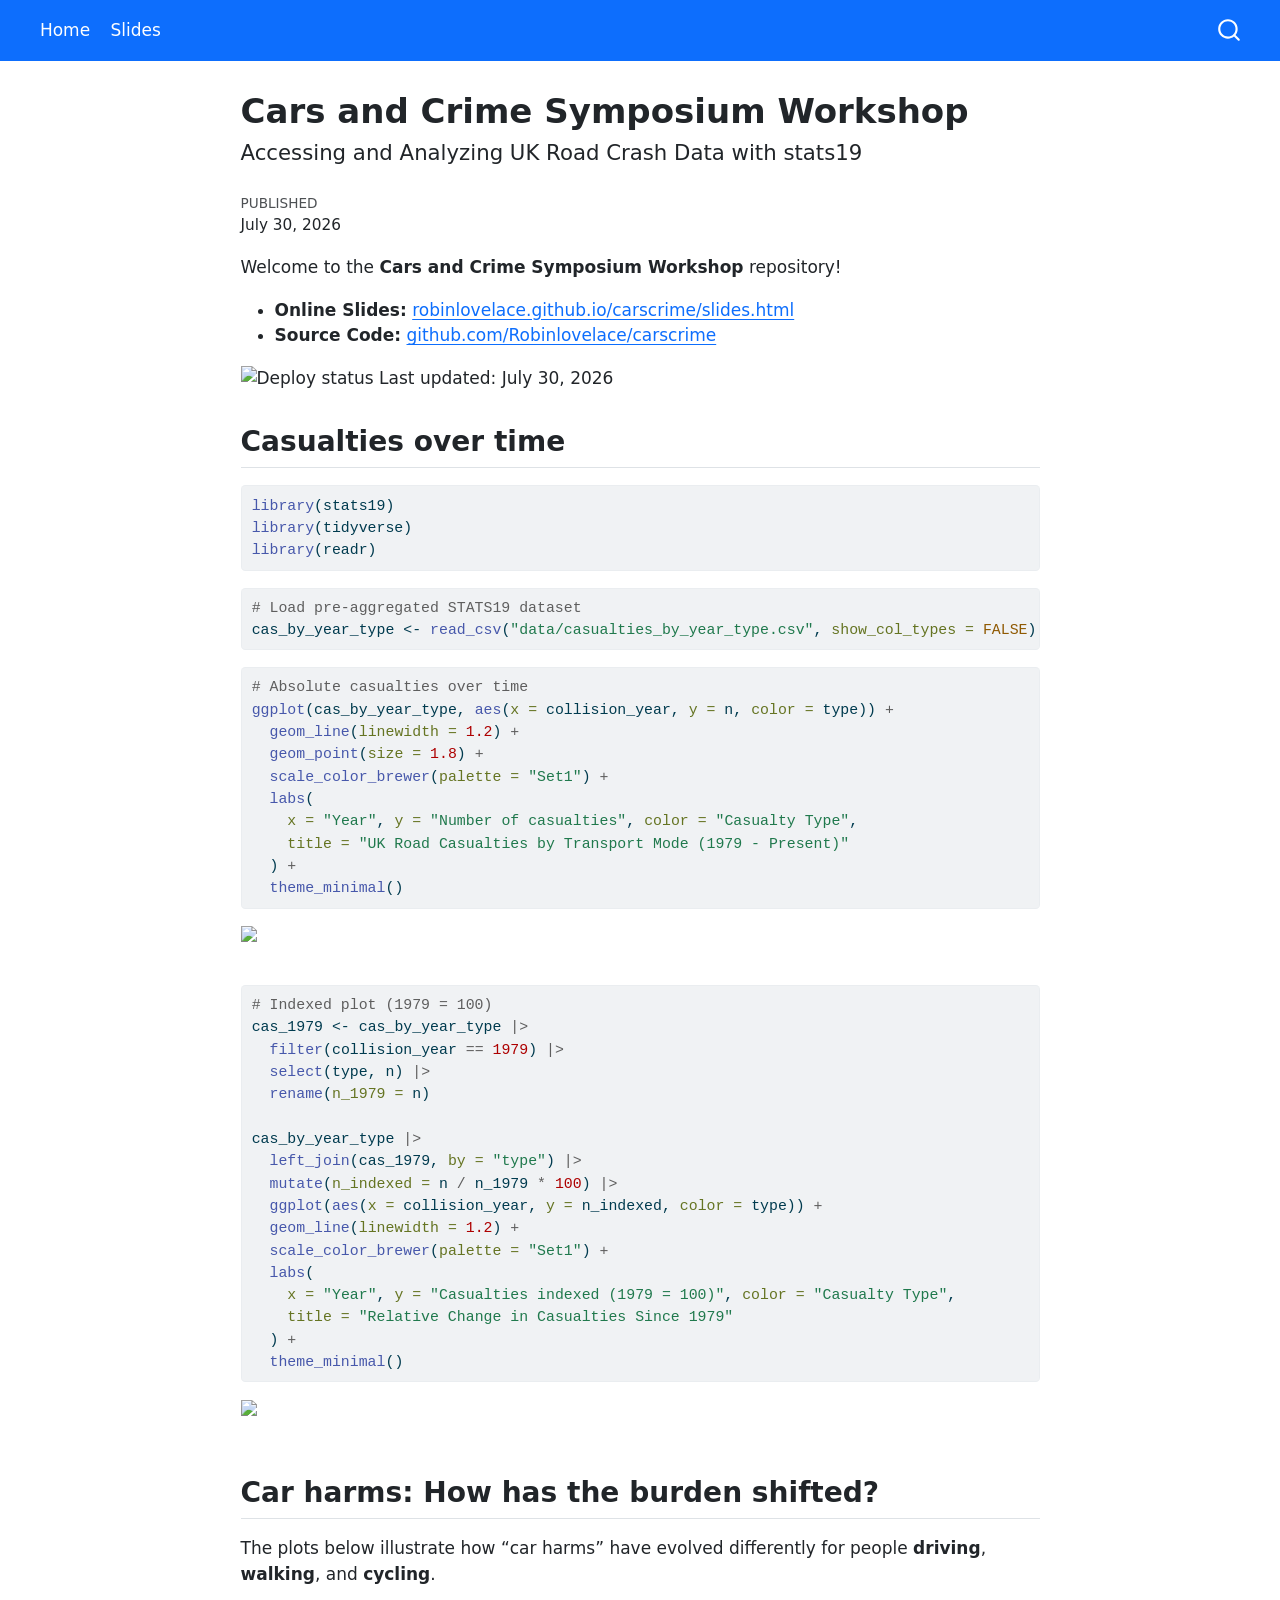
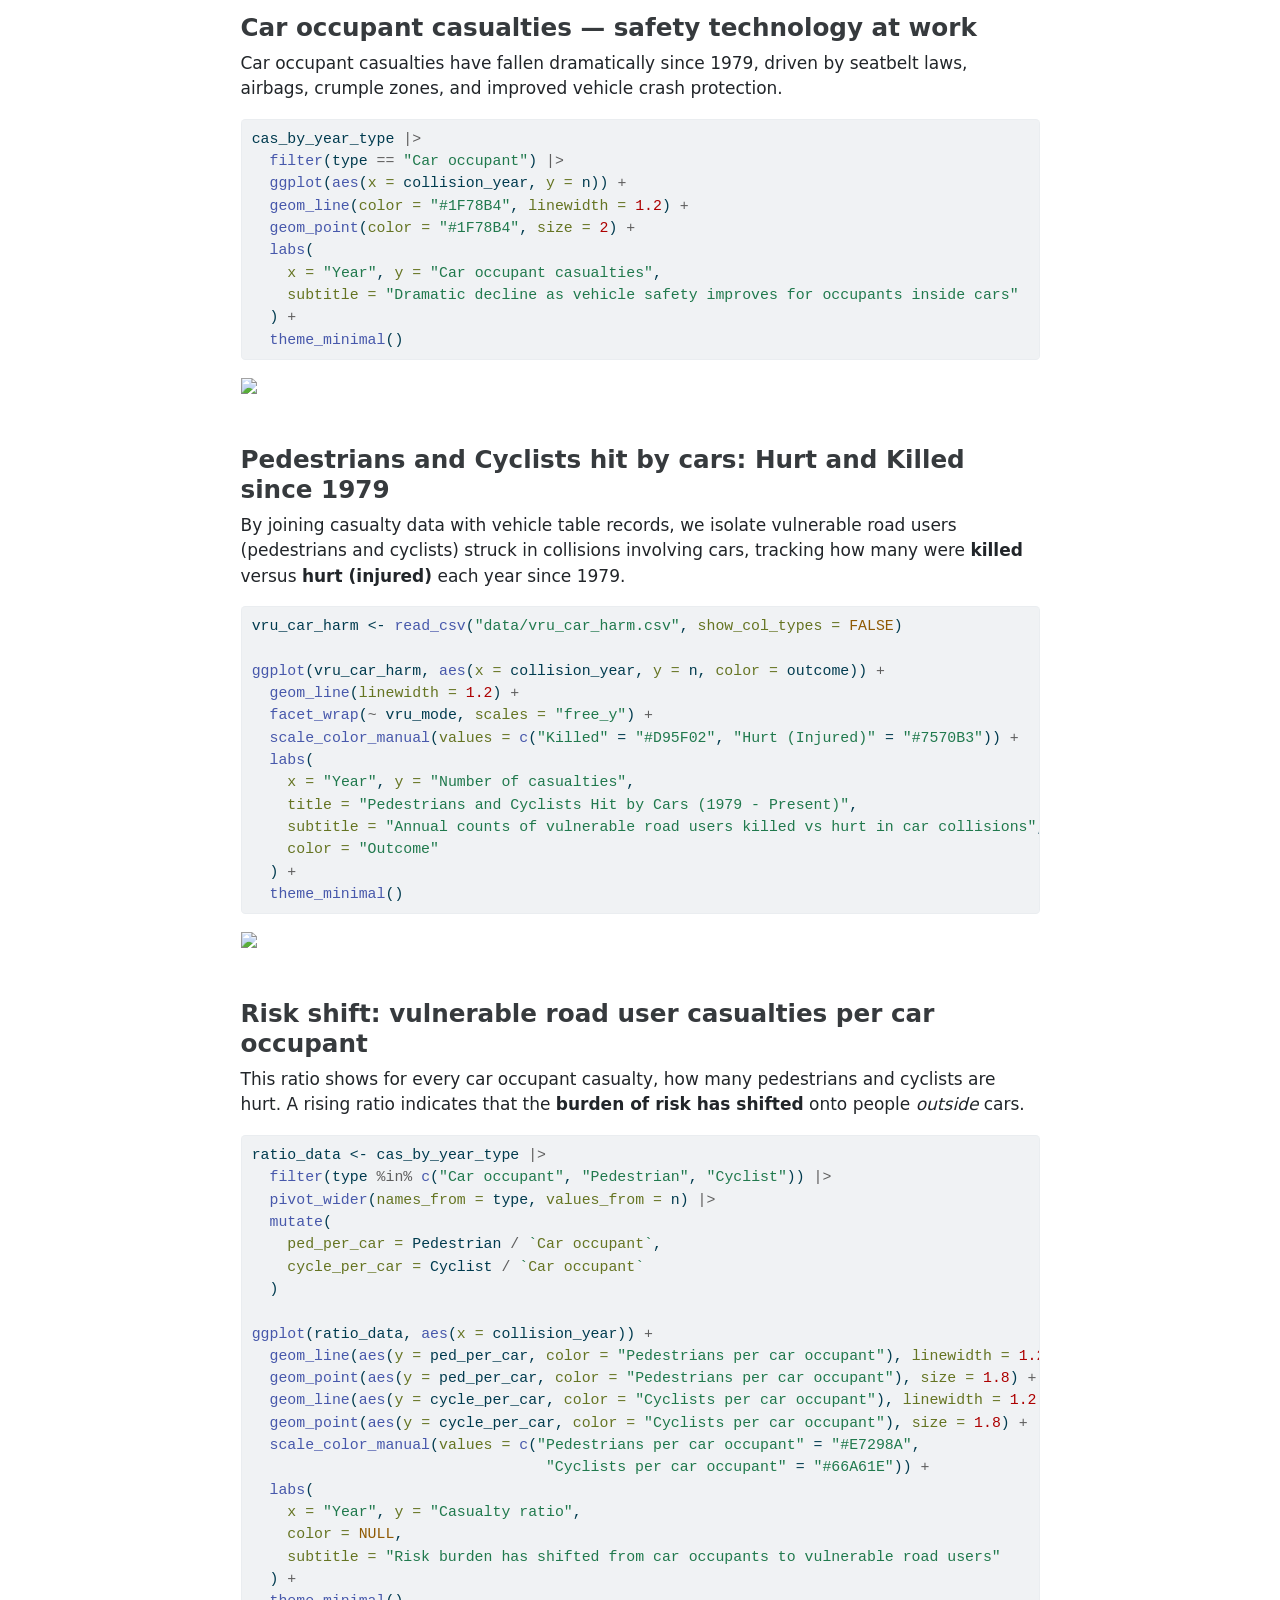
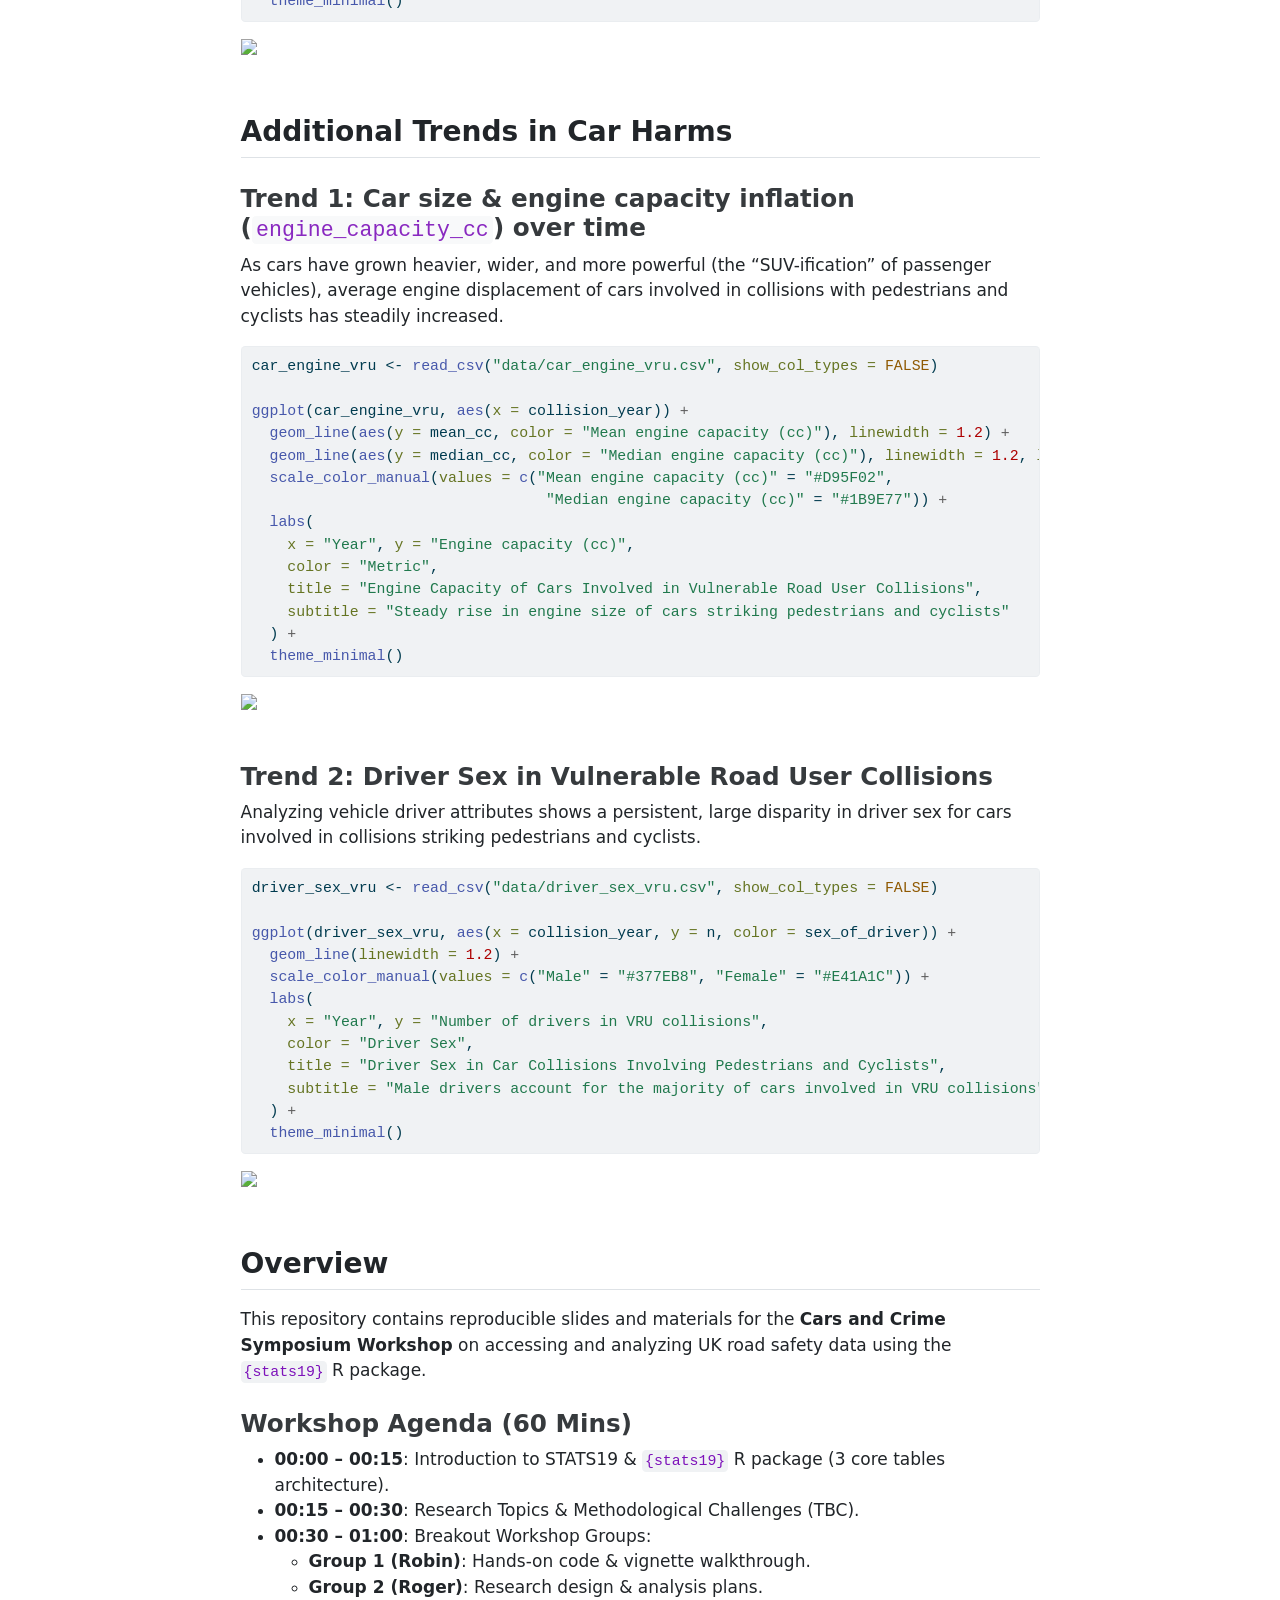
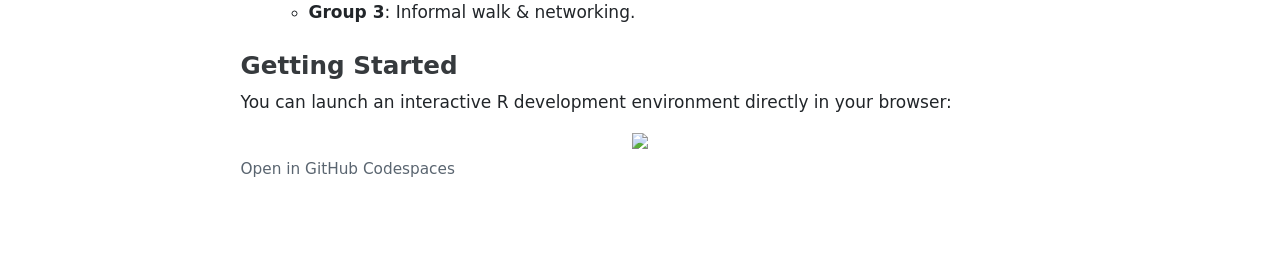
==== commit d77fcfea: "Add VRU hurt and killed trends, car engine capacity, driver sex analysis, and fix RSPM binaries in w" ====
--- a/docs/index.html
+++ b/docs/index.html
@@ -178,40 +178,25 @@
 <section id="casualties-over-time" class="level2">
 <h2 class="anchored" data-anchor-id="casualties-over-time">Casualties over time</h2>
 <div class="cell">
-<div class="code-copy-outer-scaffold"><div class="sourceCode cell-code" id="cb1"><pre class="sourceCode r code-with-copy"><code class="sourceCode r"><span id="cb1-1"><a href="#cb1-1" aria-hidden="true" tabindex="-1"></a><span class="fu">library</span>(stats19)</span></code></pre></div><button title="Copy to Clipboard" class="code-copy-button"><i class="bi"></i></button></div>
-<div class="cell-output cell-output-stderr">
-<pre><code>Data provided under OGL v3.0. Cite the source and link to:
-www.nationalarchives.gov.uk/doc/open-government-licence/version/3/</code></pre>
-</div>
-<div class="code-copy-outer-scaffold"><div class="sourceCode cell-code" id="cb3"><pre class="sourceCode r code-with-copy"><code class="sourceCode r"><span id="cb3-1"><a href="#cb3-1" aria-hidden="true" tabindex="-1"></a><span class="fu">library</span>(tidyverse)</span></code></pre></div><button title="Copy to Clipboard" class="code-copy-button"><i class="bi"></i></button></div>
-<div class="cell-output cell-output-stderr">
-<pre><code>── Attaching core tidyverse packages ──────────────────────── tidyverse 2.0.0 ──
-✔ dplyr     1.2.1     ✔ readr     2.2.0
-✔ forcats   1.0.1     ✔ stringr   1.6.0
-✔ ggplot2   4.0.3     ✔ tibble    3.3.1
-✔ lubridate 1.9.5     ✔ tidyr     1.3.2
-✔ purrr     1.2.2     </code></pre>
-</div>
-<div class="cell-output cell-output-stderr">
-<pre><code>── Conflicts ────────────────────────────────────────── tidyverse_conflicts() ──
-✖ dplyr::filter() masks stats::filter()
-✖ dplyr::lag()    masks stats::lag()
-ℹ Use the conflicted package (&lt;http://conflicted.r-lib.org/&gt;) to force all conflicts to become errors</code></pre>
-</div>
-<div class="code-copy-outer-scaffold"><div class="sourceCode cell-code" id="cb6"><pre class="sourceCode r code-with-copy"><code class="sourceCode r"><span id="cb6-1"><a href="#cb6-1" aria-hidden="true" tabindex="-1"></a><span class="fu">library</span>(readr)</span></code></pre></div><button title="Copy to Clipboard" class="code-copy-button"><i class="bi"></i></button></div>
+<div class="code-copy-outer-scaffold"><div class="sourceCode cell-code" id="cb1"><pre class="sourceCode r code-with-copy"><code class="sourceCode r"><span id="cb1-1"><a href="#cb1-1" aria-hidden="true" tabindex="-1"></a><span class="fu">library</span>(stats19)</span>
+<span id="cb1-2"><a href="#cb1-2" aria-hidden="true" tabindex="-1"></a><span class="fu">library</span>(tidyverse)</span>
+<span id="cb1-3"><a href="#cb1-3" aria-hidden="true" tabindex="-1"></a><span class="fu">library</span>(readr)</span></code></pre></div><button title="Copy to Clipboard" class="code-copy-button"><i class="bi"></i></button></div>
 </div>
 <div class="cell">
-<div class="code-copy-outer-scaffold"><div class="sourceCode cell-code" id="cb7"><pre class="sourceCode r code-with-copy"><code class="sourceCode r"><span id="cb7-1"><a href="#cb7-1" aria-hidden="true" tabindex="-1"></a><span class="co"># Read pre-aggregated casualty data (built from raw STATS19 by build-data.R)</span></span>
-<span id="cb7-2"><a href="#cb7-2" aria-hidden="true" tabindex="-1"></a>casualties_by_year_type <span class="ot">&lt;-</span> <span class="fu">read_csv</span>(<span class="st">"data/casualties_by_year_type.csv"</span>,</span>
-<span id="cb7-3"><a href="#cb7-3" aria-hidden="true" tabindex="-1"></a>                                    <span class="at">show_col_types =</span> <span class="cn">FALSE</span>)</span></code></pre></div><button title="Copy to Clipboard" class="code-copy-button"><i class="bi"></i></button></div>
+<div class="code-copy-outer-scaffold"><div class="sourceCode cell-code" id="cb2"><pre class="sourceCode r code-with-copy"><code class="sourceCode r"><span id="cb2-1"><a href="#cb2-1" aria-hidden="true" tabindex="-1"></a><span class="co"># Load pre-aggregated STATS19 dataset</span></span>
+<span id="cb2-2"><a href="#cb2-2" aria-hidden="true" tabindex="-1"></a>cas_by_year_type <span class="ot">&lt;-</span> <span class="fu">read_csv</span>(<span class="st">"data/casualties_by_year_type.csv"</span>, <span class="at">show_col_types =</span> <span class="cn">FALSE</span>)</span></code></pre></div><button title="Copy to Clipboard" class="code-copy-button"><i class="bi"></i></button></div>
 </div>
 <div class="cell">
-<div class="code-copy-outer-scaffold"><div class="sourceCode cell-code" id="cb8"><pre class="sourceCode r code-with-copy"><code class="sourceCode r"><span id="cb8-1"><a href="#cb8-1" aria-hidden="true" tabindex="-1"></a><span class="co"># Absolute casualties over time</span></span>
-<span id="cb8-2"><a href="#cb8-2" aria-hidden="true" tabindex="-1"></a><span class="fu">ggplot</span>(casualties_by_year_type, <span class="fu">aes</span>(<span class="at">x =</span> collision_year, <span class="at">y =</span> n, <span class="at">color =</span> type)) <span class="sc">+</span></span>
-<span id="cb8-3"><a href="#cb8-3" aria-hidden="true" tabindex="-1"></a>  <span class="fu">geom_line</span>(<span class="at">linewidth =</span> <span class="fl">1.2</span>) <span class="sc">+</span></span>
-<span id="cb8-4"><a href="#cb8-4" aria-hidden="true" tabindex="-1"></a>  <span class="fu">geom_point</span>(<span class="at">size =</span> <span class="dv">2</span>) <span class="sc">+</span></span>
-<span id="cb8-5"><a href="#cb8-5" aria-hidden="true" tabindex="-1"></a>  <span class="fu">labs</span>(<span class="at">x =</span> <span class="st">"Year"</span>, <span class="at">y =</span> <span class="st">"Number of casualties"</span>, <span class="at">color =</span> <span class="st">"Type"</span>) <span class="sc">+</span></span>
-<span id="cb8-6"><a href="#cb8-6" aria-hidden="true" tabindex="-1"></a>  <span class="fu">theme_minimal</span>()</span></code></pre></div><button title="Copy to Clipboard" class="code-copy-button"><i class="bi"></i></button></div>
+<div class="code-copy-outer-scaffold"><div class="sourceCode cell-code" id="cb3"><pre class="sourceCode r code-with-copy"><code class="sourceCode r"><span id="cb3-1"><a href="#cb3-1" aria-hidden="true" tabindex="-1"></a><span class="co"># Absolute casualties over time</span></span>
+<span id="cb3-2"><a href="#cb3-2" aria-hidden="true" tabindex="-1"></a><span class="fu">ggplot</span>(cas_by_year_type, <span class="fu">aes</span>(<span class="at">x =</span> collision_year, <span class="at">y =</span> n, <span class="at">color =</span> type)) <span class="sc">+</span></span>
+<span id="cb3-3"><a href="#cb3-3" aria-hidden="true" tabindex="-1"></a>  <span class="fu">geom_line</span>(<span class="at">linewidth =</span> <span class="fl">1.2</span>) <span class="sc">+</span></span>
+<span id="cb3-4"><a href="#cb3-4" aria-hidden="true" tabindex="-1"></a>  <span class="fu">geom_point</span>(<span class="at">size =</span> <span class="fl">1.8</span>) <span class="sc">+</span></span>
+<span id="cb3-5"><a href="#cb3-5" aria-hidden="true" tabindex="-1"></a>  <span class="fu">scale_color_brewer</span>(<span class="at">palette =</span> <span class="st">"Set1"</span>) <span class="sc">+</span></span>
+<span id="cb3-6"><a href="#cb3-6" aria-hidden="true" tabindex="-1"></a>  <span class="fu">labs</span>(</span>
+<span id="cb3-7"><a href="#cb3-7" aria-hidden="true" tabindex="-1"></a>    <span class="at">x =</span> <span class="st">"Year"</span>, <span class="at">y =</span> <span class="st">"Number of casualties"</span>, <span class="at">color =</span> <span class="st">"Casualty Type"</span>,</span>
+<span id="cb3-8"><a href="#cb3-8" aria-hidden="true" tabindex="-1"></a>    <span class="at">title =</span> <span class="st">"UK Road Casualties by Transport Mode (1979 - Present)"</span></span>
+<span id="cb3-9"><a href="#cb3-9" aria-hidden="true" tabindex="-1"></a>  ) <span class="sc">+</span></span>
+<span id="cb3-10"><a href="#cb3-10" aria-hidden="true" tabindex="-1"></a>  <span class="fu">theme_minimal</span>()</span></code></pre></div><button title="Copy to Clipboard" class="code-copy-button"><i class="bi"></i></button></div>
 <div class="cell-output-display">
 <div>
 <figure class="figure">
@@ -221,20 +206,23 @@
 </div>
 </div>
 <div class="cell">
-<div class="code-copy-outer-scaffold"><div class="sourceCode cell-code" id="cb9"><pre class="sourceCode r code-with-copy"><code class="sourceCode r"><span id="cb9-1"><a href="#cb9-1" aria-hidden="true" tabindex="-1"></a><span class="co"># Indexed plot (1979 = 100)</span></span>
-<span id="cb9-2"><a href="#cb9-2" aria-hidden="true" tabindex="-1"></a>collisions_1979 <span class="ot">&lt;-</span> casualties_by_year_type <span class="sc">|&gt;</span></span>
-<span id="cb9-3"><a href="#cb9-3" aria-hidden="true" tabindex="-1"></a>  <span class="fu">filter</span>(collision_year <span class="sc">==</span> <span class="dv">1979</span>) <span class="sc">|&gt;</span></span>
-<span id="cb9-4"><a href="#cb9-4" aria-hidden="true" tabindex="-1"></a>  <span class="fu">select</span>(type, n) <span class="sc">|&gt;</span></span>
-<span id="cb9-5"><a href="#cb9-5" aria-hidden="true" tabindex="-1"></a>  <span class="fu">rename</span>(<span class="at">n_1979 =</span> n)</span>
-<span id="cb9-6"><a href="#cb9-6" aria-hidden="true" tabindex="-1"></a></span>
-<span id="cb9-7"><a href="#cb9-7" aria-hidden="true" tabindex="-1"></a>casualties_by_year_type <span class="sc">|&gt;</span></span>
-<span id="cb9-8"><a href="#cb9-8" aria-hidden="true" tabindex="-1"></a>  <span class="fu">left_join</span>(collisions_1979, <span class="at">by =</span> <span class="st">"type"</span>) <span class="sc">|&gt;</span></span>
-<span id="cb9-9"><a href="#cb9-9" aria-hidden="true" tabindex="-1"></a>  <span class="fu">mutate</span>(<span class="at">n_indexed =</span> n <span class="sc">/</span> n_1979 <span class="sc">*</span> <span class="dv">100</span>) <span class="sc">|&gt;</span></span>
-<span id="cb9-10"><a href="#cb9-10" aria-hidden="true" tabindex="-1"></a>  <span class="fu">ggplot</span>(<span class="fu">aes</span>(<span class="at">x =</span> collision_year, <span class="at">y =</span> n_indexed, <span class="at">color =</span> type)) <span class="sc">+</span></span>
-<span id="cb9-11"><a href="#cb9-11" aria-hidden="true" tabindex="-1"></a>  <span class="fu">geom_line</span>(<span class="at">linewidth =</span> <span class="fl">1.2</span>) <span class="sc">+</span></span>
-<span id="cb9-12"><a href="#cb9-12" aria-hidden="true" tabindex="-1"></a>  <span class="fu">geom_point</span>(<span class="at">size =</span> <span class="dv">2</span>) <span class="sc">+</span></span>
-<span id="cb9-13"><a href="#cb9-13" aria-hidden="true" tabindex="-1"></a>  <span class="fu">labs</span>(<span class="at">x =</span> <span class="st">"Year"</span>, <span class="at">y =</span> <span class="st">"Casualties indexed (1979 = 100)"</span>, <span class="at">color =</span> <span class="st">"Type"</span>) <span class="sc">+</span></span>
-<span id="cb9-14"><a href="#cb9-14" aria-hidden="true" tabindex="-1"></a>  <span class="fu">theme_minimal</span>()</span></code></pre></div><button title="Copy to Clipboard" class="code-copy-button"><i class="bi"></i></button></div>
+<div class="code-copy-outer-scaffold"><div class="sourceCode cell-code" id="cb4"><pre class="sourceCode r code-with-copy"><code class="sourceCode r"><span id="cb4-1"><a href="#cb4-1" aria-hidden="true" tabindex="-1"></a><span class="co"># Indexed plot (1979 = 100)</span></span>
+<span id="cb4-2"><a href="#cb4-2" aria-hidden="true" tabindex="-1"></a>cas_1979 <span class="ot">&lt;-</span> cas_by_year_type <span class="sc">|&gt;</span></span>
+<span id="cb4-3"><a href="#cb4-3" aria-hidden="true" tabindex="-1"></a>  <span class="fu">filter</span>(collision_year <span class="sc">==</span> <span class="dv">1979</span>) <span class="sc">|&gt;</span></span>
+<span id="cb4-4"><a href="#cb4-4" aria-hidden="true" tabindex="-1"></a>  <span class="fu">select</span>(type, n) <span class="sc">|&gt;</span></span>
+<span id="cb4-5"><a href="#cb4-5" aria-hidden="true" tabindex="-1"></a>  <span class="fu">rename</span>(<span class="at">n_1979 =</span> n)</span>
+<span id="cb4-6"><a href="#cb4-6" aria-hidden="true" tabindex="-1"></a></span>
+<span id="cb4-7"><a href="#cb4-7" aria-hidden="true" tabindex="-1"></a>cas_by_year_type <span class="sc">|&gt;</span></span>
+<span id="cb4-8"><a href="#cb4-8" aria-hidden="true" tabindex="-1"></a>  <span class="fu">left_join</span>(cas_1979, <span class="at">by =</span> <span class="st">"type"</span>) <span class="sc">|&gt;</span></span>
+<span id="cb4-9"><a href="#cb4-9" aria-hidden="true" tabindex="-1"></a>  <span class="fu">mutate</span>(<span class="at">n_indexed =</span> n <span class="sc">/</span> n_1979 <span class="sc">*</span> <span class="dv">100</span>) <span class="sc">|&gt;</span></span>
+<span id="cb4-10"><a href="#cb4-10" aria-hidden="true" tabindex="-1"></a>  <span class="fu">ggplot</span>(<span class="fu">aes</span>(<span class="at">x =</span> collision_year, <span class="at">y =</span> n_indexed, <span class="at">color =</span> type)) <span class="sc">+</span></span>
+<span id="cb4-11"><a href="#cb4-11" aria-hidden="true" tabindex="-1"></a>  <span class="fu">geom_line</span>(<span class="at">linewidth =</span> <span class="fl">1.2</span>) <span class="sc">+</span></span>
+<span id="cb4-12"><a href="#cb4-12" aria-hidden="true" tabindex="-1"></a>  <span class="fu">scale_color_brewer</span>(<span class="at">palette =</span> <span class="st">"Set1"</span>) <span class="sc">+</span></span>
+<span id="cb4-13"><a href="#cb4-13" aria-hidden="true" tabindex="-1"></a>  <span class="fu">labs</span>(</span>
+<span id="cb4-14"><a href="#cb4-14" aria-hidden="true" tabindex="-1"></a>    <span class="at">x =</span> <span class="st">"Year"</span>, <span class="at">y =</span> <span class="st">"Casualties indexed (1979 = 100)"</span>, <span class="at">color =</span> <span class="st">"Casualty Type"</span>,</span>
+<span id="cb4-15"><a href="#cb4-15" aria-hidden="true" tabindex="-1"></a>    <span class="at">title =</span> <span class="st">"Relative Change in Casualties Since 1979"</span></span>
+<span id="cb4-16"><a href="#cb4-16" aria-hidden="true" tabindex="-1"></a>  ) <span class="sc">+</span></span>
+<span id="cb4-17"><a href="#cb4-17" aria-hidden="true" tabindex="-1"></a>  <span class="fu">theme_minimal</span>()</span></code></pre></div><button title="Copy to Clipboard" class="code-copy-button"><i class="bi"></i></button></div>
 <div class="cell-output-display">
 <div>
 <figure class="figure">
@@ -246,19 +234,21 @@
 </section>
 <section id="car-harms-how-has-the-burden-shifted" class="level2">
 <h2 class="anchored" data-anchor-id="car-harms-how-has-the-burden-shifted">Car harms: How has the burden shifted?</h2>
-<p>The three plots below illustrate how “car harms” have evolved differently for people <strong>driving</strong>, <strong>walking</strong>, and <strong>cycling</strong>.</p>
+<p>The plots below illustrate how “car harms” have evolved differently for people <strong>driving</strong>, <strong>walking</strong>, and <strong>cycling</strong>.</p>
 <section id="car-occupant-casualties-safety-technology-at-work" class="level3">
 <h3 class="anchored" data-anchor-id="car-occupant-casualties-safety-technology-at-work">Car occupant casualties — safety technology at work</h3>
-<p>Car occupant casualties have fallen dramatically since 1979, driven by seatbelt laws, airbags, crumple zones, and improved vehicle design.</p>
+<p>Car occupant casualties have fallen dramatically since 1979, driven by seatbelt laws, airbags, crumple zones, and improved vehicle crash protection.</p>
 <div class="cell">
-<div class="code-copy-outer-scaffold"><div class="sourceCode cell-code" id="cb10"><pre class="sourceCode r code-with-copy"><code class="sourceCode r"><span id="cb10-1"><a href="#cb10-1" aria-hidden="true" tabindex="-1"></a>casualties_by_year_type <span class="sc">|&gt;</span></span>
-<span id="cb10-2"><a href="#cb10-2" aria-hidden="true" tabindex="-1"></a>  <span class="fu">filter</span>(type <span class="sc">==</span> <span class="st">"Car occupant"</span>) <span class="sc">|&gt;</span></span>
-<span id="cb10-3"><a href="#cb10-3" aria-hidden="true" tabindex="-1"></a>  <span class="fu">ggplot</span>(<span class="fu">aes</span>(<span class="at">x =</span> collision_year, <span class="at">y =</span> n)) <span class="sc">+</span></span>
-<span id="cb10-4"><a href="#cb10-4" aria-hidden="true" tabindex="-1"></a>  <span class="fu">geom_line</span>(<span class="at">color =</span> <span class="st">"#1F78B4"</span>, <span class="at">linewidth =</span> <span class="fl">1.2</span>) <span class="sc">+</span></span>
-<span id="cb10-5"><a href="#cb10-5" aria-hidden="true" tabindex="-1"></a>  <span class="fu">geom_point</span>(<span class="at">color =</span> <span class="st">"#1F78B4"</span>, <span class="at">size =</span> <span class="dv">2</span>) <span class="sc">+</span></span>
-<span id="cb10-6"><a href="#cb10-6" aria-hidden="true" tabindex="-1"></a>  <span class="fu">labs</span>(<span class="at">x =</span> <span class="st">"Year"</span>, <span class="at">y =</span> <span class="st">"Car occupant casualties"</span>,</span>
-<span id="cb10-7"><a href="#cb10-7" aria-hidden="true" tabindex="-1"></a>       <span class="at">subtitle =</span> <span class="st">"Dramatic decline as vehicle safety improves"</span>) <span class="sc">+</span></span>
-<span id="cb10-8"><a href="#cb10-8" aria-hidden="true" tabindex="-1"></a>  <span class="fu">theme_minimal</span>()</span></code></pre></div><button title="Copy to Clipboard" class="code-copy-button"><i class="bi"></i></button></div>
+<div class="code-copy-outer-scaffold"><div class="sourceCode cell-code" id="cb5"><pre class="sourceCode r code-with-copy"><code class="sourceCode r"><span id="cb5-1"><a href="#cb5-1" aria-hidden="true" tabindex="-1"></a>cas_by_year_type <span class="sc">|&gt;</span></span>
+<span id="cb5-2"><a href="#cb5-2" aria-hidden="true" tabindex="-1"></a>  <span class="fu">filter</span>(type <span class="sc">==</span> <span class="st">"Car occupant"</span>) <span class="sc">|&gt;</span></span>
+<span id="cb5-3"><a href="#cb5-3" aria-hidden="true" tabindex="-1"></a>  <span class="fu">ggplot</span>(<span class="fu">aes</span>(<span class="at">x =</span> collision_year, <span class="at">y =</span> n)) <span class="sc">+</span></span>
+<span id="cb5-4"><a href="#cb5-4" aria-hidden="true" tabindex="-1"></a>  <span class="fu">geom_line</span>(<span class="at">color =</span> <span class="st">"#1F78B4"</span>, <span class="at">linewidth =</span> <span class="fl">1.2</span>) <span class="sc">+</span></span>
+<span id="cb5-5"><a href="#cb5-5" aria-hidden="true" tabindex="-1"></a>  <span class="fu">geom_point</span>(<span class="at">color =</span> <span class="st">"#1F78B4"</span>, <span class="at">size =</span> <span class="dv">2</span>) <span class="sc">+</span></span>
+<span id="cb5-6"><a href="#cb5-6" aria-hidden="true" tabindex="-1"></a>  <span class="fu">labs</span>(</span>
+<span id="cb5-7"><a href="#cb5-7" aria-hidden="true" tabindex="-1"></a>    <span class="at">x =</span> <span class="st">"Year"</span>, <span class="at">y =</span> <span class="st">"Car occupant casualties"</span>,</span>
+<span id="cb5-8"><a href="#cb5-8" aria-hidden="true" tabindex="-1"></a>    <span class="at">subtitle =</span> <span class="st">"Dramatic decline as vehicle safety improves for occupants inside cars"</span></span>
+<span id="cb5-9"><a href="#cb5-9" aria-hidden="true" tabindex="-1"></a>  ) <span class="sc">+</span></span>
+<span id="cb5-10"><a href="#cb5-10" aria-hidden="true" tabindex="-1"></a>  <span class="fu">theme_minimal</span>()</span></code></pre></div><button title="Copy to Clipboard" class="code-copy-button"><i class="bi"></i></button></div>
 <div class="cell-output-display">
 <div>
 <figure class="figure">
@@ -268,18 +258,23 @@
 </div>
 </div>
 </section>
-<section id="pedestrian-casualties-harm-to-people-walking" class="level3">
-<h3 class="anchored" data-anchor-id="pedestrian-casualties-harm-to-people-walking">Pedestrian casualties — harm to people walking</h3>
-<p>While car occupants have become dramatically safer, pedestrian casualties have also declined — but not nearly as steeply, and from a much higher baseline per trip.</p>
+<section id="pedestrians-and-cyclists-hit-by-cars-hurt-and-killed-since-1979" class="level3">
+<h3 class="anchored" data-anchor-id="pedestrians-and-cyclists-hit-by-cars-hurt-and-killed-since-1979">Pedestrians and Cyclists hit by cars: Hurt and Killed since 1979</h3>
+<p>By joining casualty data with vehicle table records, we isolate vulnerable road users (pedestrians and cyclists) struck in collisions involving cars, tracking how many were <strong>killed</strong> versus <strong>hurt (injured)</strong> each year since 1979.</p>
 <div class="cell">
-<div class="code-copy-outer-scaffold"><div class="sourceCode cell-code" id="cb11"><pre class="sourceCode r code-with-copy"><code class="sourceCode r"><span id="cb11-1"><a href="#cb11-1" aria-hidden="true" tabindex="-1"></a>casualties_by_year_type <span class="sc">|&gt;</span></span>
-<span id="cb11-2"><a href="#cb11-2" aria-hidden="true" tabindex="-1"></a>  <span class="fu">filter</span>(type <span class="sc">==</span> <span class="st">"Pedestrian"</span>) <span class="sc">|&gt;</span></span>
-<span id="cb11-3"><a href="#cb11-3" aria-hidden="true" tabindex="-1"></a>  <span class="fu">ggplot</span>(<span class="fu">aes</span>(<span class="at">x =</span> collision_year, <span class="at">y =</span> n)) <span class="sc">+</span></span>
-<span id="cb11-4"><a href="#cb11-4" aria-hidden="true" tabindex="-1"></a>  <span class="fu">geom_line</span>(<span class="at">color =</span> <span class="st">"#E7298A"</span>, <span class="at">linewidth =</span> <span class="fl">1.2</span>) <span class="sc">+</span></span>
-<span id="cb11-5"><a href="#cb11-5" aria-hidden="true" tabindex="-1"></a>  <span class="fu">geom_point</span>(<span class="at">color =</span> <span class="st">"#E7298A"</span>, <span class="at">size =</span> <span class="dv">2</span>) <span class="sc">+</span></span>
-<span id="cb11-6"><a href="#cb11-6" aria-hidden="true" tabindex="-1"></a>  <span class="fu">labs</span>(<span class="at">x =</span> <span class="st">"Year"</span>, <span class="at">y =</span> <span class="st">"Pedestrian casualties"</span>,</span>
-<span id="cb11-7"><a href="#cb11-7" aria-hidden="true" tabindex="-1"></a>       <span class="at">subtitle =</span> <span class="st">"Slower progress for people outside cars"</span>) <span class="sc">+</span></span>
-<span id="cb11-8"><a href="#cb11-8" aria-hidden="true" tabindex="-1"></a>  <span class="fu">theme_minimal</span>()</span></code></pre></div><button title="Copy to Clipboard" class="code-copy-button"><i class="bi"></i></button></div>
+<div class="code-copy-outer-scaffold"><div class="sourceCode cell-code" id="cb6"><pre class="sourceCode r code-with-copy"><code class="sourceCode r"><span id="cb6-1"><a href="#cb6-1" aria-hidden="true" tabindex="-1"></a>vru_car_harm <span class="ot">&lt;-</span> <span class="fu">read_csv</span>(<span class="st">"data/vru_car_harm.csv"</span>, <span class="at">show_col_types =</span> <span class="cn">FALSE</span>)</span>
+<span id="cb6-2"><a href="#cb6-2" aria-hidden="true" tabindex="-1"></a></span>
+<span id="cb6-3"><a href="#cb6-3" aria-hidden="true" tabindex="-1"></a><span class="fu">ggplot</span>(vru_car_harm, <span class="fu">aes</span>(<span class="at">x =</span> collision_year, <span class="at">y =</span> n, <span class="at">color =</span> outcome)) <span class="sc">+</span></span>
+<span id="cb6-4"><a href="#cb6-4" aria-hidden="true" tabindex="-1"></a>  <span class="fu">geom_line</span>(<span class="at">linewidth =</span> <span class="fl">1.2</span>) <span class="sc">+</span></span>
+<span id="cb6-5"><a href="#cb6-5" aria-hidden="true" tabindex="-1"></a>  <span class="fu">facet_wrap</span>(<span class="sc">~</span> vru_mode, <span class="at">scales =</span> <span class="st">"free_y"</span>) <span class="sc">+</span></span>
+<span id="cb6-6"><a href="#cb6-6" aria-hidden="true" tabindex="-1"></a>  <span class="fu">scale_color_manual</span>(<span class="at">values =</span> <span class="fu">c</span>(<span class="st">"Killed"</span> <span class="ot">=</span> <span class="st">"#D95F02"</span>, <span class="st">"Hurt (Injured)"</span> <span class="ot">=</span> <span class="st">"#7570B3"</span>)) <span class="sc">+</span></span>
+<span id="cb6-7"><a href="#cb6-7" aria-hidden="true" tabindex="-1"></a>  <span class="fu">labs</span>(</span>
+<span id="cb6-8"><a href="#cb6-8" aria-hidden="true" tabindex="-1"></a>    <span class="at">x =</span> <span class="st">"Year"</span>, <span class="at">y =</span> <span class="st">"Number of casualties"</span>,</span>
+<span id="cb6-9"><a href="#cb6-9" aria-hidden="true" tabindex="-1"></a>    <span class="at">title =</span> <span class="st">"Pedestrians and Cyclists Hit by Cars (1979 - Present)"</span>,</span>
+<span id="cb6-10"><a href="#cb6-10" aria-hidden="true" tabindex="-1"></a>    <span class="at">subtitle =</span> <span class="st">"Annual counts of vulnerable road users killed vs hurt in car collisions"</span>,</span>
+<span id="cb6-11"><a href="#cb6-11" aria-hidden="true" tabindex="-1"></a>    <span class="at">color =</span> <span class="st">"Outcome"</span></span>
+<span id="cb6-12"><a href="#cb6-12" aria-hidden="true" tabindex="-1"></a>  ) <span class="sc">+</span></span>
+<span id="cb6-13"><a href="#cb6-13" aria-hidden="true" tabindex="-1"></a>  <span class="fu">theme_minimal</span>()</span></code></pre></div><button title="Copy to Clipboard" class="code-copy-button"><i class="bi"></i></button></div>
 <div class="cell-output-display">
 <div>
 <figure class="figure">
@@ -291,31 +286,88 @@
 </section>
 <section id="risk-shift-vulnerable-road-user-casualties-per-car-occupant" class="level3">
 <h3 class="anchored" data-anchor-id="risk-shift-vulnerable-road-user-casualties-per-car-occupant">Risk shift: vulnerable road user casualties per car occupant</h3>
-<p>This ratio tells the story: for every car occupant casualty, how many pedestrians and cyclists are hurt? A rising ratio means the <strong>burden of risk has shifted</strong> from people <em>inside</em> cars to people <em>outside</em> them.</p>
+<p>This ratio shows for every car occupant casualty, how many pedestrians and cyclists are hurt. A rising ratio indicates that the <strong>burden of risk has shifted</strong> onto people <em>outside</em> cars.</p>
 <div class="cell">
-<div class="code-copy-outer-scaffold"><div class="sourceCode cell-code" id="cb12"><pre class="sourceCode r code-with-copy"><code class="sourceCode r"><span id="cb12-1"><a href="#cb12-1" aria-hidden="true" tabindex="-1"></a>ratio_data <span class="ot">&lt;-</span> casualties_by_year_type <span class="sc">|&gt;</span></span>
-<span id="cb12-2"><a href="#cb12-2" aria-hidden="true" tabindex="-1"></a>  <span class="fu">filter</span>(type <span class="sc">%in%</span> <span class="fu">c</span>(<span class="st">"Car occupant"</span>, <span class="st">"Pedestrian"</span>, <span class="st">"Cyclist"</span>)) <span class="sc">|&gt;</span></span>
-<span id="cb12-3"><a href="#cb12-3" aria-hidden="true" tabindex="-1"></a>  <span class="fu">pivot_wider</span>(<span class="at">names_from =</span> type, <span class="at">values_from =</span> n) <span class="sc">|&gt;</span></span>
-<span id="cb12-4"><a href="#cb12-4" aria-hidden="true" tabindex="-1"></a>  <span class="fu">mutate</span>(</span>
-<span id="cb12-5"><a href="#cb12-5" aria-hidden="true" tabindex="-1"></a>    <span class="at">ped_per_car =</span> Pedestrian <span class="sc">/</span> <span class="st">`</span><span class="at">Car occupant</span><span class="st">`</span>,</span>
-<span id="cb12-6"><a href="#cb12-6" aria-hidden="true" tabindex="-1"></a>    <span class="at">cycle_per_car =</span> Cyclist <span class="sc">/</span> <span class="st">`</span><span class="at">Car occupant</span><span class="st">`</span></span>
-<span id="cb12-7"><a href="#cb12-7" aria-hidden="true" tabindex="-1"></a>  )</span>
-<span id="cb12-8"><a href="#cb12-8" aria-hidden="true" tabindex="-1"></a></span>
-<span id="cb12-9"><a href="#cb12-9" aria-hidden="true" tabindex="-1"></a><span class="fu">ggplot</span>(ratio_data, <span class="fu">aes</span>(<span class="at">x =</span> collision_year)) <span class="sc">+</span></span>
-<span id="cb12-10"><a href="#cb12-10" aria-hidden="true" tabindex="-1"></a>  <span class="fu">geom_line</span>(<span class="fu">aes</span>(<span class="at">y =</span> ped_per_car, <span class="at">color =</span> <span class="st">"Pedestrians per car occupant"</span>), <span class="at">linewidth =</span> <span class="fl">1.2</span>) <span class="sc">+</span></span>
-<span id="cb12-11"><a href="#cb12-11" aria-hidden="true" tabindex="-1"></a>  <span class="fu">geom_point</span>(<span class="fu">aes</span>(<span class="at">y =</span> ped_per_car, <span class="at">color =</span> <span class="st">"Pedestrians per car occupant"</span>), <span class="at">size =</span> <span class="dv">2</span>) <span class="sc">+</span></span>
-<span id="cb12-12"><a href="#cb12-12" aria-hidden="true" tabindex="-1"></a>  <span class="fu">geom_line</span>(<span class="fu">aes</span>(<span class="at">y =</span> cycle_per_car, <span class="at">color =</span> <span class="st">"Cyclists per car occupant"</span>), <span class="at">linewidth =</span> <span class="fl">1.2</span>) <span class="sc">+</span></span>
-<span id="cb12-13"><a href="#cb12-13" aria-hidden="true" tabindex="-1"></a>  <span class="fu">geom_point</span>(<span class="fu">aes</span>(<span class="at">y =</span> cycle_per_car, <span class="at">color =</span> <span class="st">"Cyclists per car occupant"</span>), <span class="at">size =</span> <span class="dv">2</span>) <span class="sc">+</span></span>
-<span id="cb12-14"><a href="#cb12-14" aria-hidden="true" tabindex="-1"></a>  <span class="fu">scale_color_manual</span>(<span class="at">values =</span> <span class="fu">c</span>(<span class="st">"Pedestrians per car occupant"</span> <span class="ot">=</span> <span class="st">"#E7298A"</span>,</span>
-<span id="cb12-15"><a href="#cb12-15" aria-hidden="true" tabindex="-1"></a>                                 <span class="st">"Cyclists per car occupant"</span> <span class="ot">=</span> <span class="st">"#66A61E"</span>)) <span class="sc">+</span></span>
-<span id="cb12-16"><a href="#cb12-16" aria-hidden="true" tabindex="-1"></a>  <span class="fu">labs</span>(<span class="at">x =</span> <span class="st">"Year"</span>, <span class="at">y =</span> <span class="st">"Casualty ratio"</span>,</span>
-<span id="cb12-17"><a href="#cb12-17" aria-hidden="true" tabindex="-1"></a>       <span class="at">color =</span> <span class="cn">NULL</span>,</span>
-<span id="cb12-18"><a href="#cb12-18" aria-hidden="true" tabindex="-1"></a>       <span class="at">subtitle =</span> <span class="st">"Risk burden has shifted from car occupants to vulnerable road users"</span>) <span class="sc">+</span></span>
-<span id="cb12-19"><a href="#cb12-19" aria-hidden="true" tabindex="-1"></a>  <span class="fu">theme_minimal</span>()</span></code></pre></div><button title="Copy to Clipboard" class="code-copy-button"><i class="bi"></i></button></div>
+<div class="code-copy-outer-scaffold"><div class="sourceCode cell-code" id="cb7"><pre class="sourceCode r code-with-copy"><code class="sourceCode r"><span id="cb7-1"><a href="#cb7-1" aria-hidden="true" tabindex="-1"></a>ratio_data <span class="ot">&lt;-</span> cas_by_year_type <span class="sc">|&gt;</span></span>
+<span id="cb7-2"><a href="#cb7-2" aria-hidden="true" tabindex="-1"></a>  <span class="fu">filter</span>(type <span class="sc">%in%</span> <span class="fu">c</span>(<span class="st">"Car occupant"</span>, <span class="st">"Pedestrian"</span>, <span class="st">"Cyclist"</span>)) <span class="sc">|&gt;</span></span>
+<span id="cb7-3"><a href="#cb7-3" aria-hidden="true" tabindex="-1"></a>  <span class="fu">pivot_wider</span>(<span class="at">names_from =</span> type, <span class="at">values_from =</span> n) <span class="sc">|&gt;</span></span>
+<span id="cb7-4"><a href="#cb7-4" aria-hidden="true" tabindex="-1"></a>  <span class="fu">mutate</span>(</span>
+<span id="cb7-5"><a href="#cb7-5" aria-hidden="true" tabindex="-1"></a>    <span class="at">ped_per_car =</span> Pedestrian <span class="sc">/</span> <span class="st">`</span><span class="at">Car occupant</span><span class="st">`</span>,</span>
+<span id="cb7-6"><a href="#cb7-6" aria-hidden="true" tabindex="-1"></a>    <span class="at">cycle_per_car =</span> Cyclist <span class="sc">/</span> <span class="st">`</span><span class="at">Car occupant</span><span class="st">`</span></span>
+<span id="cb7-7"><a href="#cb7-7" aria-hidden="true" tabindex="-1"></a>  )</span>
+<span id="cb7-8"><a href="#cb7-8" aria-hidden="true" tabindex="-1"></a></span>
+<span id="cb7-9"><a href="#cb7-9" aria-hidden="true" tabindex="-1"></a><span class="fu">ggplot</span>(ratio_data, <span class="fu">aes</span>(<span class="at">x =</span> collision_year)) <span class="sc">+</span></span>
+<span id="cb7-10"><a href="#cb7-10" aria-hidden="true" tabindex="-1"></a>  <span class="fu">geom_line</span>(<span class="fu">aes</span>(<span class="at">y =</span> ped_per_car, <span class="at">color =</span> <span class="st">"Pedestrians per car occupant"</span>), <span class="at">linewidth =</span> <span class="fl">1.2</span>) <span class="sc">+</span></span>
+<span id="cb7-11"><a href="#cb7-11" aria-hidden="true" tabindex="-1"></a>  <span class="fu">geom_point</span>(<span class="fu">aes</span>(<span class="at">y =</span> ped_per_car, <span class="at">color =</span> <span class="st">"Pedestrians per car occupant"</span>), <span class="at">size =</span> <span class="fl">1.8</span>) <span class="sc">+</span></span>
+<span id="cb7-12"><a href="#cb7-12" aria-hidden="true" tabindex="-1"></a>  <span class="fu">geom_line</span>(<span class="fu">aes</span>(<span class="at">y =</span> cycle_per_car, <span class="at">color =</span> <span class="st">"Cyclists per car occupant"</span>), <span class="at">linewidth =</span> <span class="fl">1.2</span>) <span class="sc">+</span></span>
+<span id="cb7-13"><a href="#cb7-13" aria-hidden="true" tabindex="-1"></a>  <span class="fu">geom_point</span>(<span class="fu">aes</span>(<span class="at">y =</span> cycle_per_car, <span class="at">color =</span> <span class="st">"Cyclists per car occupant"</span>), <span class="at">size =</span> <span class="fl">1.8</span>) <span class="sc">+</span></span>
+<span id="cb7-14"><a href="#cb7-14" aria-hidden="true" tabindex="-1"></a>  <span class="fu">scale_color_manual</span>(<span class="at">values =</span> <span class="fu">c</span>(<span class="st">"Pedestrians per car occupant"</span> <span class="ot">=</span> <span class="st">"#E7298A"</span>,</span>
+<span id="cb7-15"><a href="#cb7-15" aria-hidden="true" tabindex="-1"></a>                                 <span class="st">"Cyclists per car occupant"</span> <span class="ot">=</span> <span class="st">"#66A61E"</span>)) <span class="sc">+</span></span>
+<span id="cb7-16"><a href="#cb7-16" aria-hidden="true" tabindex="-1"></a>  <span class="fu">labs</span>(</span>
+<span id="cb7-17"><a href="#cb7-17" aria-hidden="true" tabindex="-1"></a>    <span class="at">x =</span> <span class="st">"Year"</span>, <span class="at">y =</span> <span class="st">"Casualty ratio"</span>,</span>
+<span id="cb7-18"><a href="#cb7-18" aria-hidden="true" tabindex="-1"></a>    <span class="at">color =</span> <span class="cn">NULL</span>,</span>
+<span id="cb7-19"><a href="#cb7-19" aria-hidden="true" tabindex="-1"></a>    <span class="at">subtitle =</span> <span class="st">"Risk burden has shifted from car occupants to vulnerable road users"</span></span>
+<span id="cb7-20"><a href="#cb7-20" aria-hidden="true" tabindex="-1"></a>  ) <span class="sc">+</span></span>
+<span id="cb7-21"><a href="#cb7-21" aria-hidden="true" tabindex="-1"></a>  <span class="fu">theme_minimal</span>()</span></code></pre></div><button title="Copy to Clipboard" class="code-copy-button"><i class="bi"></i></button></div>
 <div class="cell-output-display">
 <div>
 <figure class="figure">
 <p><img src="index_files/figure-html/unnamed-chunk-7-1.png" class="img-fluid figure-img" width="672"></p>
+</figure>
+</div>
+</div>
+</div>
+</section>
+</section>
+<section id="additional-trends-in-car-harms" class="level2">
+<h2 class="anchored" data-anchor-id="additional-trends-in-car-harms">Additional Trends in Car Harms</h2>
+<section id="trend-1-car-size-engine-capacity-inflation-engine_capacity_cc-over-time" class="level3">
+<h3 class="anchored" data-anchor-id="trend-1-car-size-engine-capacity-inflation-engine_capacity_cc-over-time">Trend 1: Car size &amp; engine capacity inflation (<code>engine_capacity_cc</code>) over time</h3>
+<p>As cars have grown heavier, wider, and more powerful (the “SUV-ification” of passenger vehicles), average engine displacement of cars involved in collisions with pedestrians and cyclists has steadily increased.</p>
+<div class="cell">
+<div class="code-copy-outer-scaffold"><div class="sourceCode cell-code" id="cb8"><pre class="sourceCode r code-with-copy"><code class="sourceCode r"><span id="cb8-1"><a href="#cb8-1" aria-hidden="true" tabindex="-1"></a>car_engine_vru <span class="ot">&lt;-</span> <span class="fu">read_csv</span>(<span class="st">"data/car_engine_vru.csv"</span>, <span class="at">show_col_types =</span> <span class="cn">FALSE</span>)</span>
+<span id="cb8-2"><a href="#cb8-2" aria-hidden="true" tabindex="-1"></a></span>
+<span id="cb8-3"><a href="#cb8-3" aria-hidden="true" tabindex="-1"></a><span class="fu">ggplot</span>(car_engine_vru, <span class="fu">aes</span>(<span class="at">x =</span> collision_year)) <span class="sc">+</span></span>
+<span id="cb8-4"><a href="#cb8-4" aria-hidden="true" tabindex="-1"></a>  <span class="fu">geom_line</span>(<span class="fu">aes</span>(<span class="at">y =</span> mean_cc, <span class="at">color =</span> <span class="st">"Mean engine capacity (cc)"</span>), <span class="at">linewidth =</span> <span class="fl">1.2</span>) <span class="sc">+</span></span>
+<span id="cb8-5"><a href="#cb8-5" aria-hidden="true" tabindex="-1"></a>  <span class="fu">geom_line</span>(<span class="fu">aes</span>(<span class="at">y =</span> median_cc, <span class="at">color =</span> <span class="st">"Median engine capacity (cc)"</span>), <span class="at">linewidth =</span> <span class="fl">1.2</span>, <span class="at">linetype =</span> <span class="st">"dashed"</span>) <span class="sc">+</span></span>
+<span id="cb8-6"><a href="#cb8-6" aria-hidden="true" tabindex="-1"></a>  <span class="fu">scale_color_manual</span>(<span class="at">values =</span> <span class="fu">c</span>(<span class="st">"Mean engine capacity (cc)"</span> <span class="ot">=</span> <span class="st">"#D95F02"</span>,</span>
+<span id="cb8-7"><a href="#cb8-7" aria-hidden="true" tabindex="-1"></a>                                 <span class="st">"Median engine capacity (cc)"</span> <span class="ot">=</span> <span class="st">"#1B9E77"</span>)) <span class="sc">+</span></span>
+<span id="cb8-8"><a href="#cb8-8" aria-hidden="true" tabindex="-1"></a>  <span class="fu">labs</span>(</span>
+<span id="cb8-9"><a href="#cb8-9" aria-hidden="true" tabindex="-1"></a>    <span class="at">x =</span> <span class="st">"Year"</span>, <span class="at">y =</span> <span class="st">"Engine capacity (cc)"</span>,</span>
+<span id="cb8-10"><a href="#cb8-10" aria-hidden="true" tabindex="-1"></a>    <span class="at">color =</span> <span class="st">"Metric"</span>,</span>
+<span id="cb8-11"><a href="#cb8-11" aria-hidden="true" tabindex="-1"></a>    <span class="at">title =</span> <span class="st">"Engine Capacity of Cars Involved in Vulnerable Road User Collisions"</span>,</span>
+<span id="cb8-12"><a href="#cb8-12" aria-hidden="true" tabindex="-1"></a>    <span class="at">subtitle =</span> <span class="st">"Steady rise in engine size of cars striking pedestrians and cyclists"</span></span>
+<span id="cb8-13"><a href="#cb8-13" aria-hidden="true" tabindex="-1"></a>  ) <span class="sc">+</span></span>
+<span id="cb8-14"><a href="#cb8-14" aria-hidden="true" tabindex="-1"></a>  <span class="fu">theme_minimal</span>()</span></code></pre></div><button title="Copy to Clipboard" class="code-copy-button"><i class="bi"></i></button></div>
+<div class="cell-output-display">
+<div>
+<figure class="figure">
+<p><img src="index_files/figure-html/unnamed-chunk-8-1.png" class="img-fluid figure-img" width="672"></p>
+</figure>
+</div>
+</div>
+</div>
+</section>
+<section id="trend-2-driver-sex-in-vulnerable-road-user-collisions" class="level3">
+<h3 class="anchored" data-anchor-id="trend-2-driver-sex-in-vulnerable-road-user-collisions">Trend 2: Driver Sex in Vulnerable Road User Collisions</h3>
+<p>Analyzing vehicle driver attributes shows a persistent, large disparity in driver sex for cars involved in collisions striking pedestrians and cyclists.</p>
+<div class="cell">
+<div class="code-copy-outer-scaffold"><div class="sourceCode cell-code" id="cb9"><pre class="sourceCode r code-with-copy"><code class="sourceCode r"><span id="cb9-1"><a href="#cb9-1" aria-hidden="true" tabindex="-1"></a>driver_sex_vru <span class="ot">&lt;-</span> <span class="fu">read_csv</span>(<span class="st">"data/driver_sex_vru.csv"</span>, <span class="at">show_col_types =</span> <span class="cn">FALSE</span>)</span>
+<span id="cb9-2"><a href="#cb9-2" aria-hidden="true" tabindex="-1"></a></span>
+<span id="cb9-3"><a href="#cb9-3" aria-hidden="true" tabindex="-1"></a><span class="fu">ggplot</span>(driver_sex_vru, <span class="fu">aes</span>(<span class="at">x =</span> collision_year, <span class="at">y =</span> n, <span class="at">color =</span> sex_of_driver)) <span class="sc">+</span></span>
+<span id="cb9-4"><a href="#cb9-4" aria-hidden="true" tabindex="-1"></a>  <span class="fu">geom_line</span>(<span class="at">linewidth =</span> <span class="fl">1.2</span>) <span class="sc">+</span></span>
+<span id="cb9-5"><a href="#cb9-5" aria-hidden="true" tabindex="-1"></a>  <span class="fu">scale_color_manual</span>(<span class="at">values =</span> <span class="fu">c</span>(<span class="st">"Male"</span> <span class="ot">=</span> <span class="st">"#377EB8"</span>, <span class="st">"Female"</span> <span class="ot">=</span> <span class="st">"#E41A1C"</span>)) <span class="sc">+</span></span>
+<span id="cb9-6"><a href="#cb9-6" aria-hidden="true" tabindex="-1"></a>  <span class="fu">labs</span>(</span>
+<span id="cb9-7"><a href="#cb9-7" aria-hidden="true" tabindex="-1"></a>    <span class="at">x =</span> <span class="st">"Year"</span>, <span class="at">y =</span> <span class="st">"Number of drivers in VRU collisions"</span>,</span>
+<span id="cb9-8"><a href="#cb9-8" aria-hidden="true" tabindex="-1"></a>    <span class="at">color =</span> <span class="st">"Driver Sex"</span>,</span>
+<span id="cb9-9"><a href="#cb9-9" aria-hidden="true" tabindex="-1"></a>    <span class="at">title =</span> <span class="st">"Driver Sex in Car Collisions Involving Pedestrians and Cyclists"</span>,</span>
+<span id="cb9-10"><a href="#cb9-10" aria-hidden="true" tabindex="-1"></a>    <span class="at">subtitle =</span> <span class="st">"Male drivers account for the majority of cars involved in VRU collisions"</span></span>
+<span id="cb9-11"><a href="#cb9-11" aria-hidden="true" tabindex="-1"></a>  ) <span class="sc">+</span></span>
+<span id="cb9-12"><a href="#cb9-12" aria-hidden="true" tabindex="-1"></a>  <span class="fu">theme_minimal</span>()</span></code></pre></div><button title="Copy to Clipboard" class="code-copy-button"><i class="bi"></i></button></div>
+<div class="cell-output-display">
+<div>
+<figure class="figure">
+<p><img src="index_files/figure-html/unnamed-chunk-9-1.png" class="img-fluid figure-img" width="672"></p>
 </figure>
 </div>
 </div>
